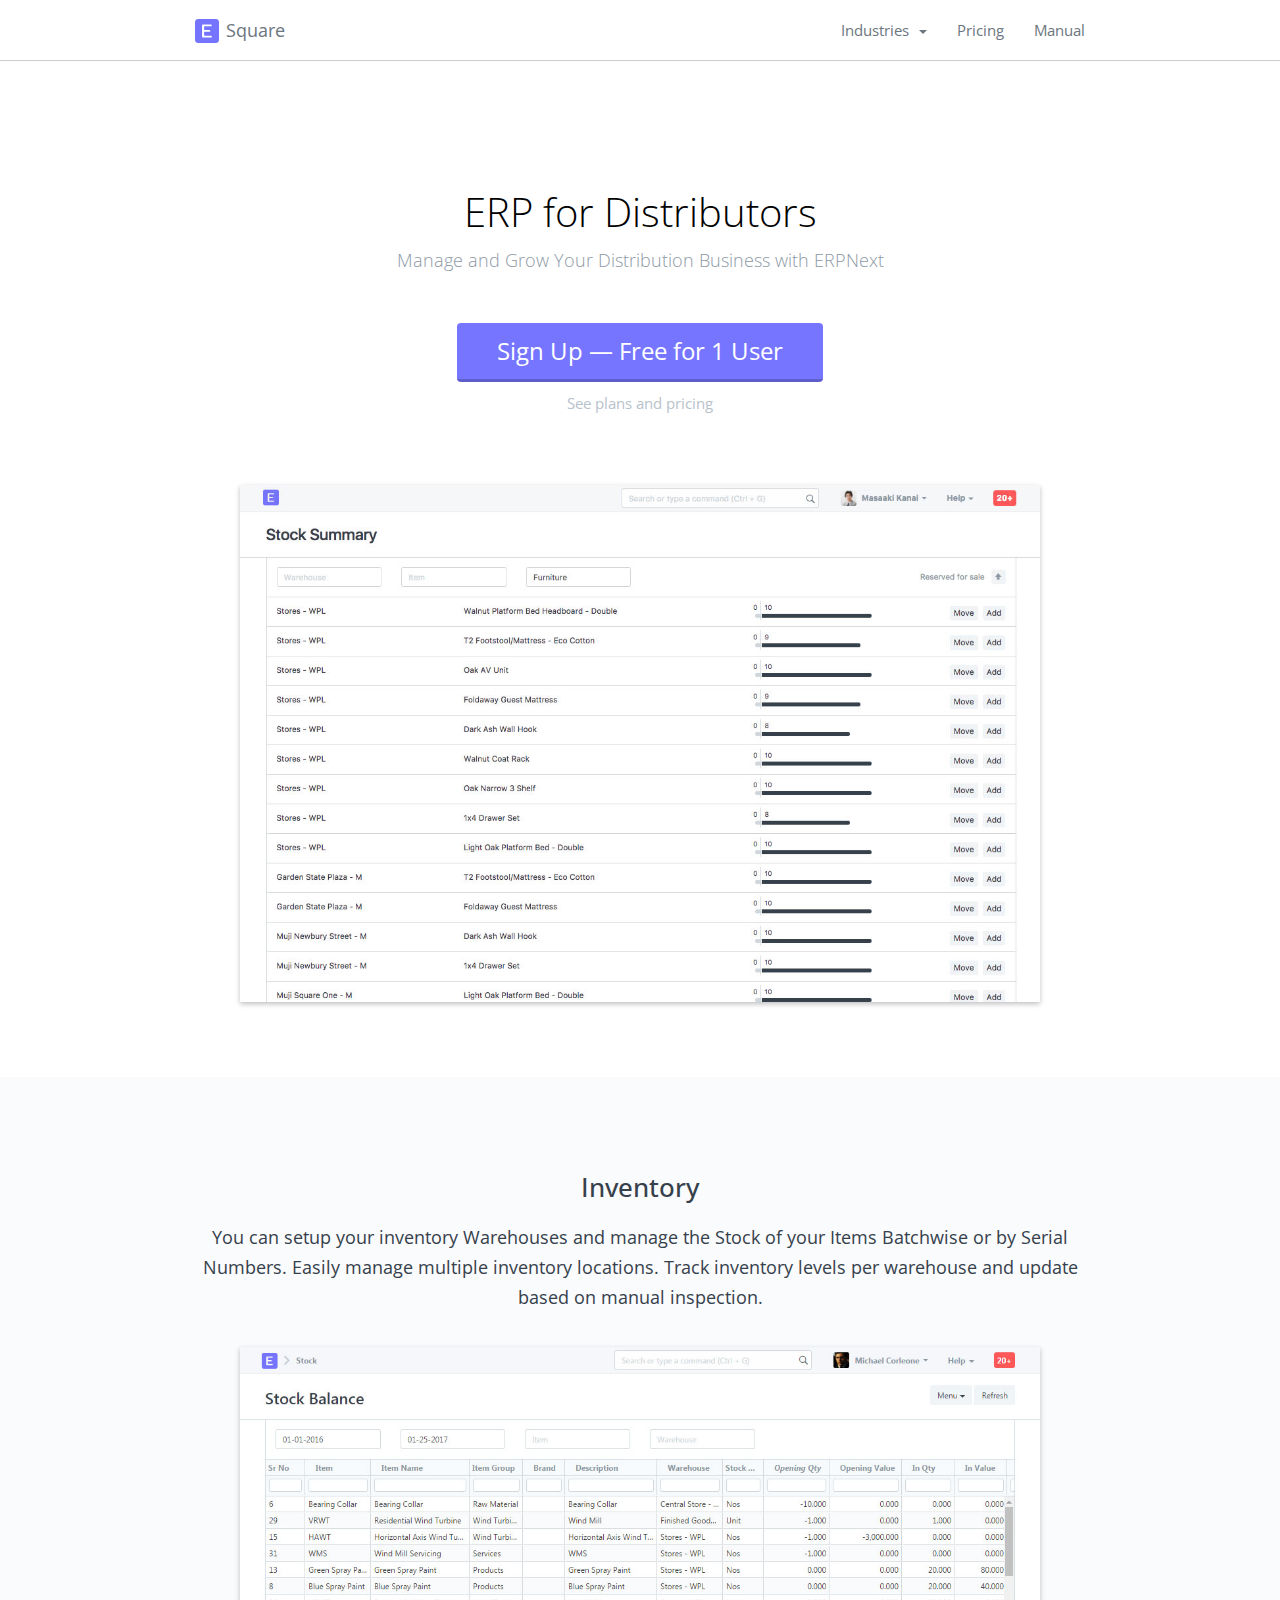
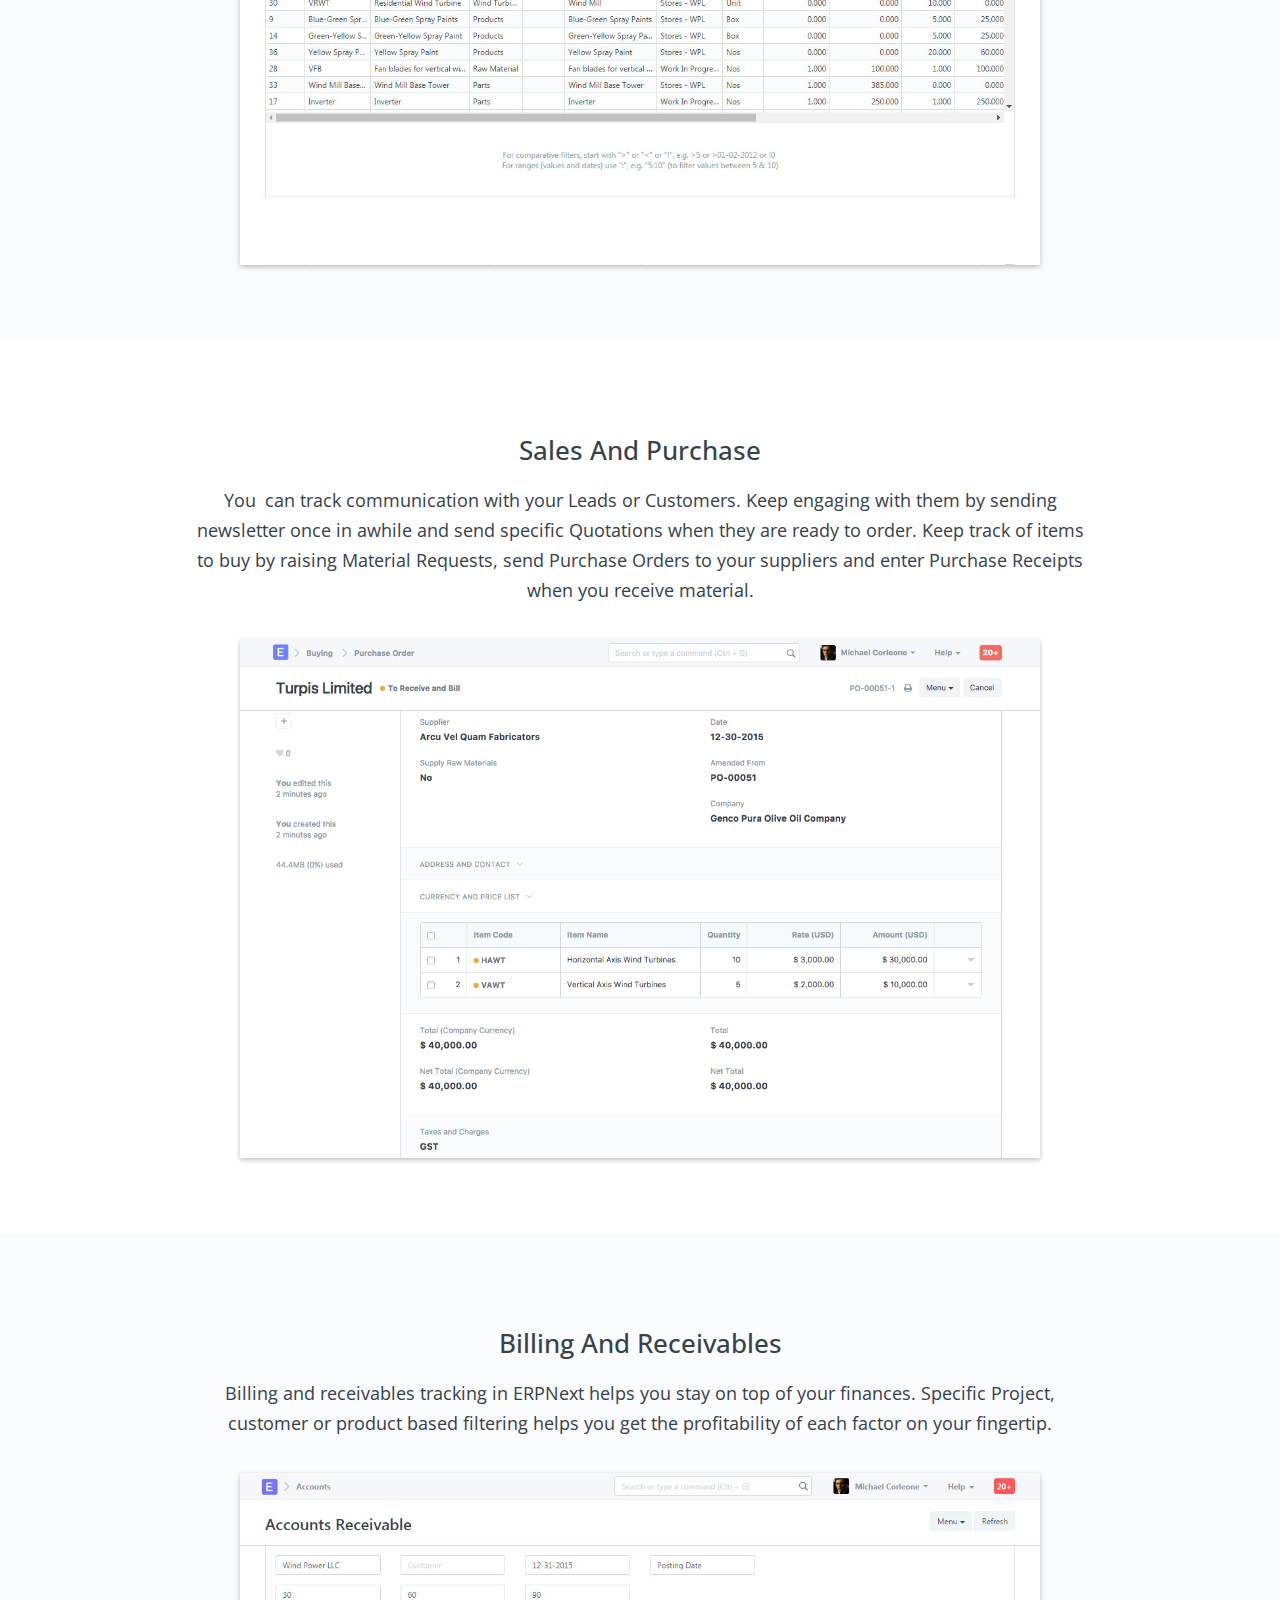
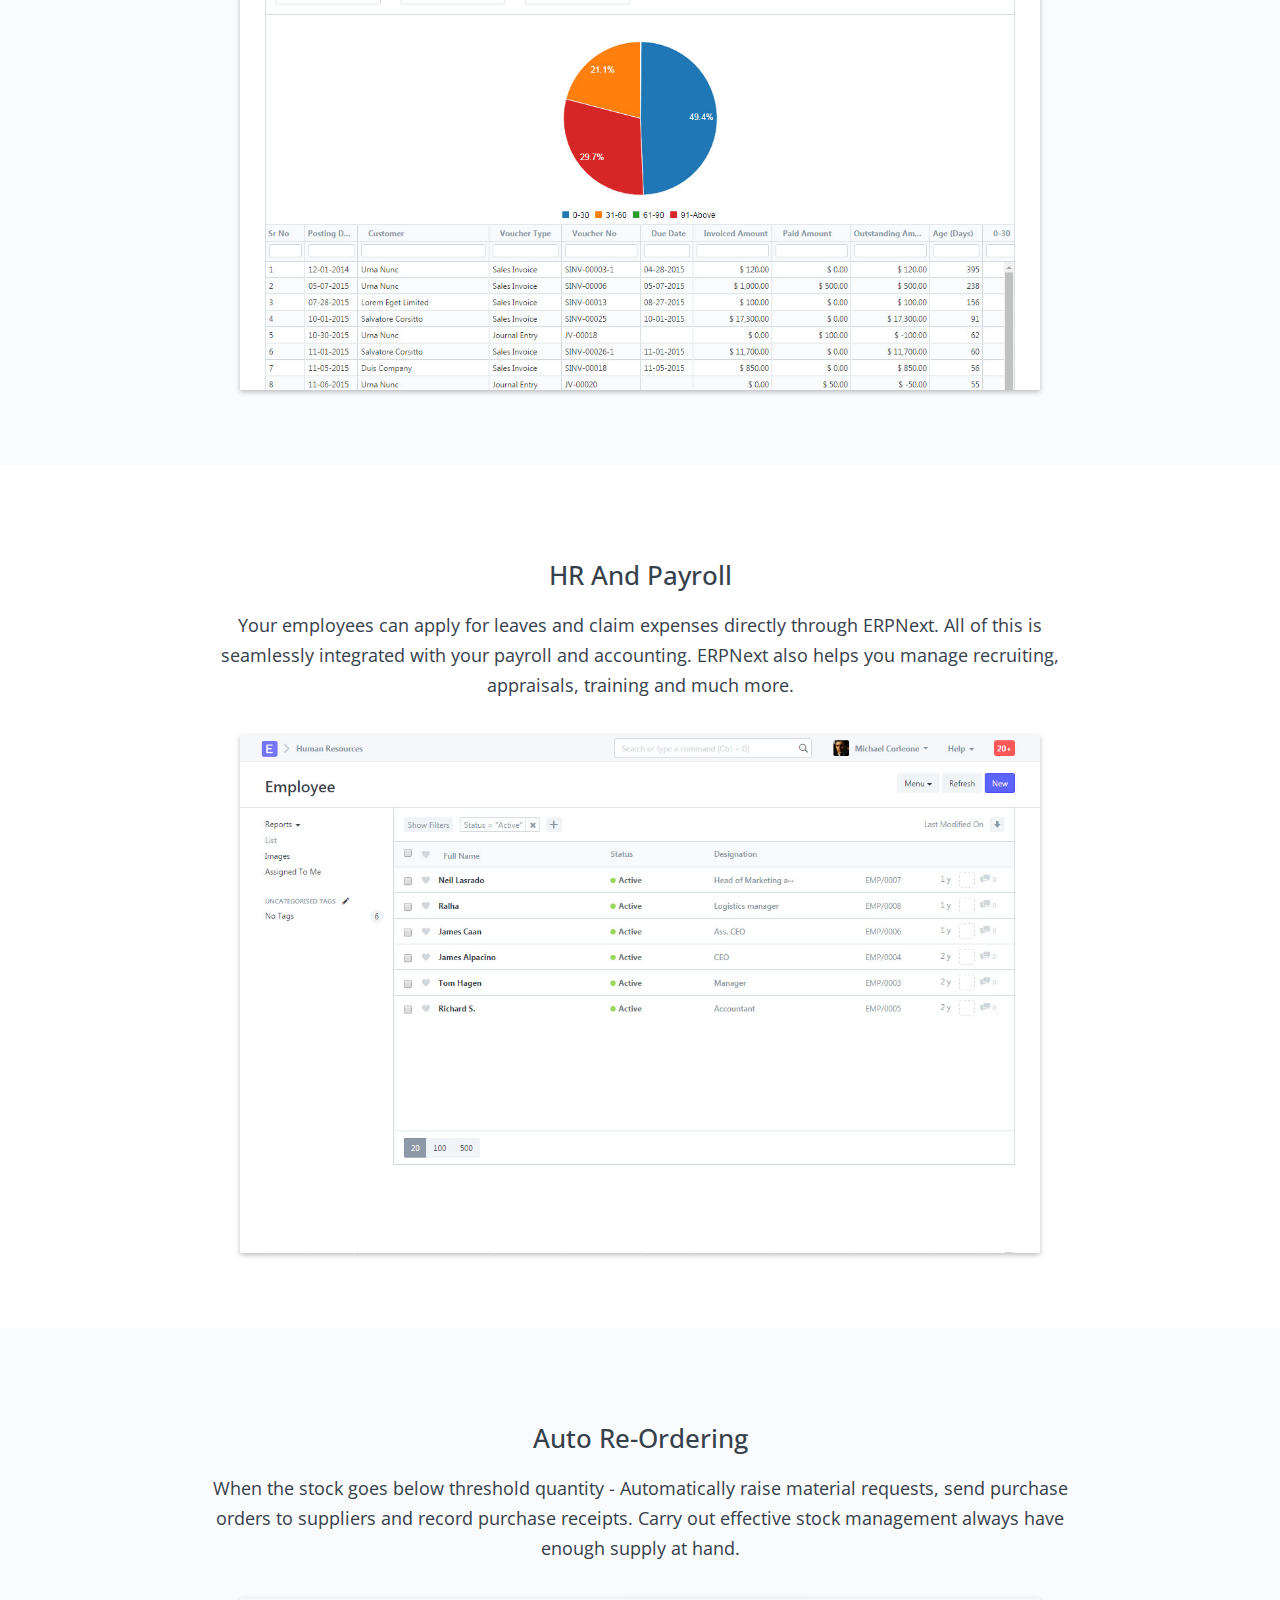
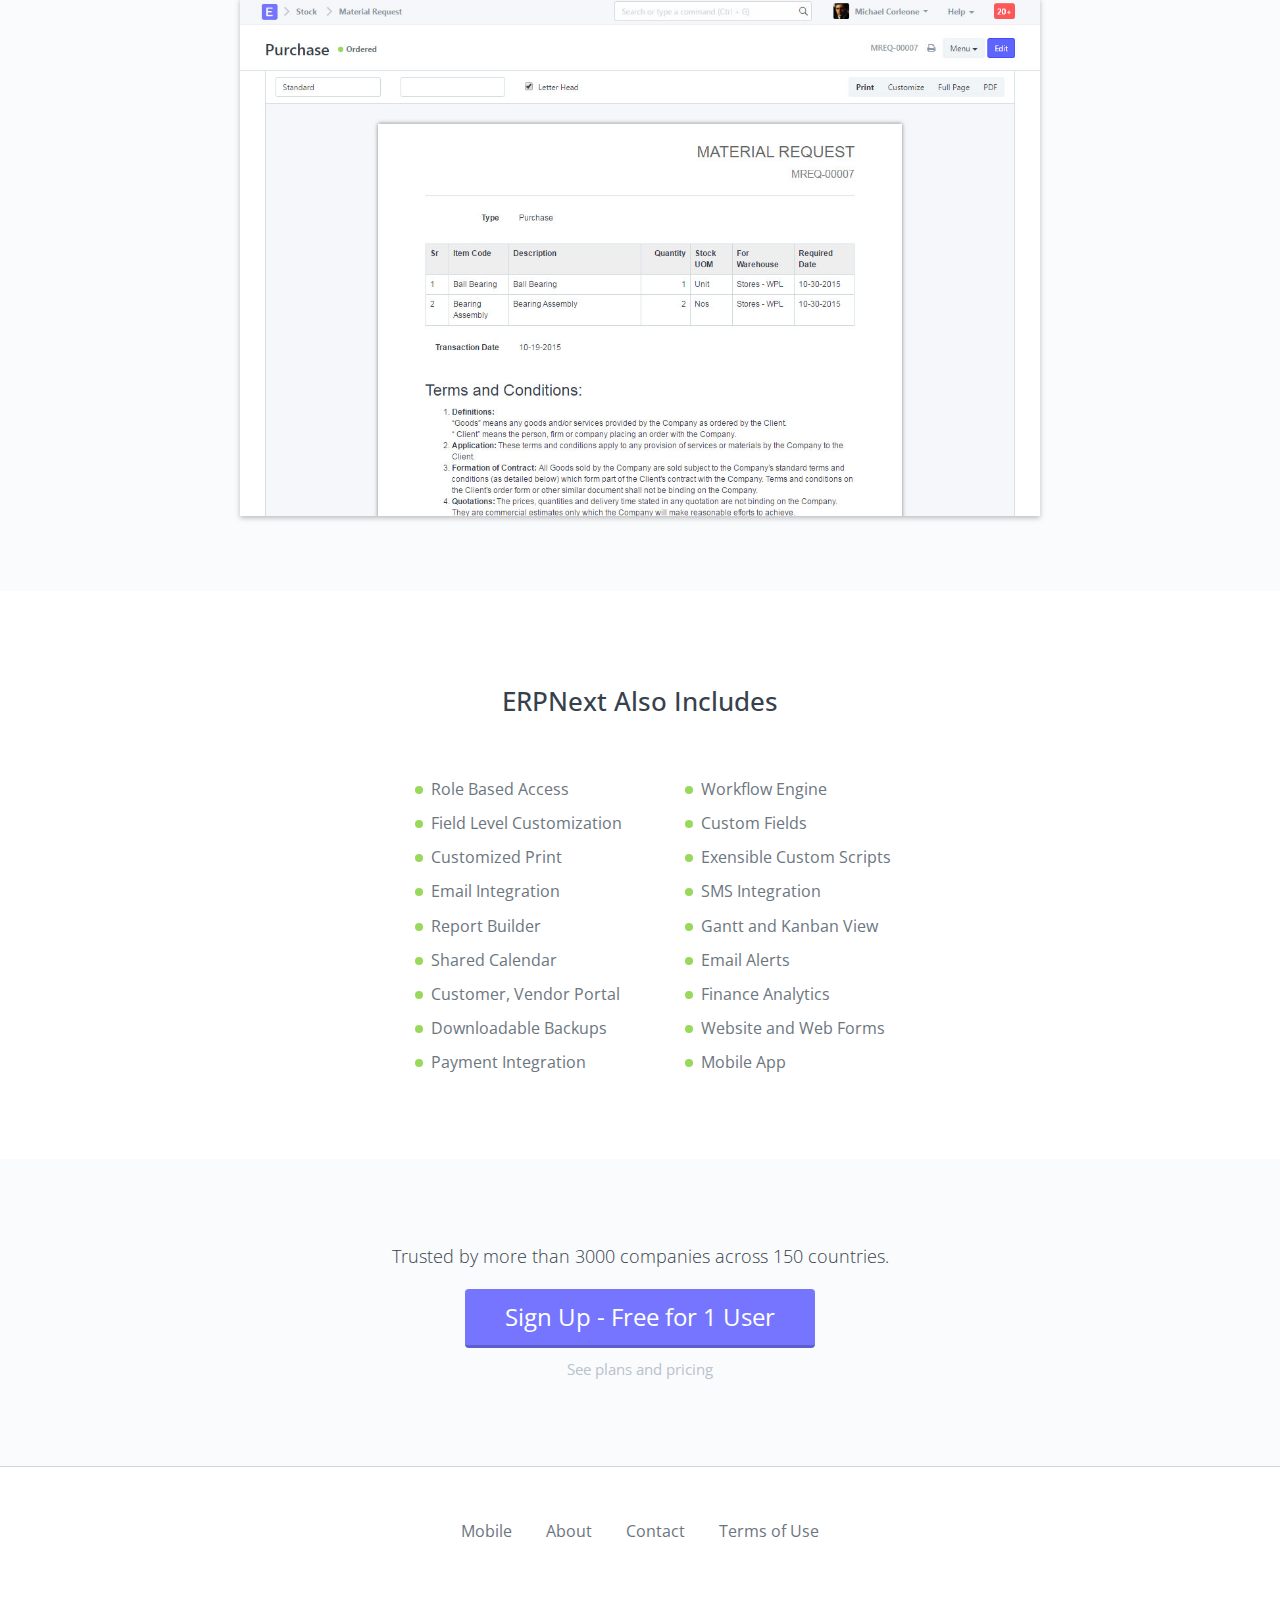
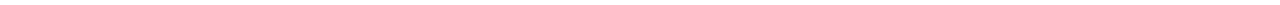
==== distribution.html @ e8b67995 "Initial commit" ====
<!DOCTYPE html>
<!-- saved from url=(0032)https://erpnext.com/distribution -->
<html lang="en"><head><meta http-equiv="Content-Type" content="text/html; charset=UTF-8">
	
	<meta name="viewport" content="width=device-width, initial-scale=1.0">
	<title>ERP for Distribution Business</title>
	<meta name="generator" content="frappe">

    
    <link rel="icon" href="https://erpnext.com/assets/frappe_theme/img/favicon.ico">
    <link rel="shortcut icon" href="https://erpnext.com/assets/frappe_theme/img/favicon.ico">


		
		<link type="text/css" rel="stylesheet" href="./qq/bootstrap.css">
		<link type="text/css" rel="stylesheet" href="./qq/frappe-web.css">
		<link type="text/css" rel="stylesheet" href="./qq/hljs.css">
	 <link href="./qq/frappe_theme.css" rel="stylesheet">
<script async="" src="./qq/analytics.js"></script><script>
		window.frappe = {};
		frappe.ready_events = [];
		frappe.ready = function(fn) {
			frappe.ready_events.push(fn);
		}
		window.dev_server = 0;
    </script>
</head>
<body data-path="distribution">
	<div class="main-section">
		<div>
			<header>
				<nav class="navbar navbar-default navbar-main" role="navigation">
	<div class="container">
		<div class="navbar-header">
			<a class="navbar-brand ellipsis" href="./index.html">
				<span>
					<img class="navbar-icon" src="./qq/erp-icon.svg">Square
				</span>
			</a>
			<a class="pull-right toggle-sidebar visible-xs">
				<i class="octicon octicon-three-bars"></i>
			</a>
		</div>
		<div class="hidden-xs">
			
			

<ul class="nav navbar-nav navbar-left">
</ul>
<ul class="nav navbar-nav navbar-right"><li data-label="Industries" class="dropdown dropdown-submenu">
	<a class="dropdown-toggle" onclick="return false;" data-toggle="dropdown" aria-expanded="false">
	Industries<span class="caret"></span>
	</a>
		<ul class="dropdown-menu" role="menu"><li data-label="Services">
				<a href="./services.html">Services</a>
			</li><li data-label="Manufacturing">
				<a href="./manufacturing.html">Manufacturing</a>
			</li><li data-label="Retail">
				<a href="./retail.html">Retail</a>
			</li><li data-label="Distribution">
				<a href="./distribution.html" class="active">Distribution</a>
			</li><li data-label="Schools">
				<a href="./schools.html">Schools</a>
			</li></ul></li><li data-label="Pricing">
	<a href="./pricing.html">
	Pricing</a></li><li data-label="Manual">
	<a href="./manual/index.html" target="_blank">
	Manual</a></li>
	<!-- post login tools -->

<li class="dropdown logged-in hide" id="website-post-login" data-label="website-post-login" style="display: none">
	<a href="https://erpnext.com/distribution#" class="dropdown-toggle" data-toggle="dropdown">
		<span class="user-image-wrapper"></span>
		<span class="full-name"></span>
		<b class="caret"></b>
	</a>
    <ul class="dropdown-menu" role="menu"><li data-label="My Account"><a href="https://erpnext.com/me" rel="nofollow">
					My Account
				</a></li><li data-label="Logout"><a href="https://erpnext.com/?cmd=web_logout" rel="nofollow">
					Logout
				</a></li></ul>
</li>


</ul>
			
		</div>
	</div>
</nav></header>

            <div class="hero-and-content">
                <div data-html-block="hero"></div>
                <div class="container">
                

	
<div class="container-fluid section-block">
	<div class="container">
		<div class="row">
			<div class="col-md-12 text-center">
				<h1 class="main-heading">
					ERP for Distributors</h1>
				<p class="lead text-muted">
					Manage and Grow Your Distribution Business with ERPNext</p>
				<p class="mar-t-50 mar-b-0">
					<a class="x-large blue-btn button later" href="./signup.html">
						Sign Up — Free for 1 User</a>
				</p>
				<p class="mar-b-50">
					<a href="./pricing.html" class="cl-light-gray">See plans and pricing</a>
				</p>
				<div class="mar-t-70">
					<div>
						<img class="img-responsive screenshot feature-image" src="./qq/hero.jpg">
					</div>
				</div>
			</div>
		</div>
	</div>
</div>


	
	<div class="container-fluid bg-white section-block feature-section">
		<div class="container">
			<div class="row">
				<div class="col-sm-12 text-center">
					<h2 class="h2 text-capitalize">Inventory</h2>
					<p class="p">You can setup your inventory Warehouses and manage the Stock of your Items Batchwise or by Serial Numbers. Easily manage multiple inventory locations. Track inventory levels per warehouse and update based on manual inspection.</p>
				</div>
				<div class="col-sm-12 text-center mar-t-40">
					<img src="./qq/distrubution_1_inventory.jpg" class="screenshot img-responsive" alt="erpnext screen">
				</div>
			</div>
		</div>
	</div>


	
	<div class="container-fluid bg-white section-block feature-section">
		<div class="container">
			<div class="row">
				<div class="col-sm-12 text-center">
					<h2 class="h2 text-capitalize">Sales and Purchase</h2>
					<p class="p">You can track communication with your Leads or Customers. Keep engaging with them by sending newsletter once in awhile and send specific Quotations when they are ready to order. Keep track of items to buy by raising Material Requests, send Purchase Orders to your suppliers and enter Purchase Receipts when you receive material.</p>
				</div>
				<div class="col-sm-12 text-center mar-t-40">
					<img src="./qq/purchase-order.png" class="screenshot img-responsive" alt="erpnext screen">
				</div>
			</div>
		</div>
	</div>


	
	<div class="container-fluid bg-white section-block feature-section">
		<div class="container">
			<div class="row">
				<div class="col-sm-12 text-center">
					<h2 class="h2 text-capitalize">Billing and Receivables</h2>
					<p class="p">Billing and receivables tracking in ERPNext helps you stay on top of your finances. Specific Project, customer or product based filtering helps you get the profitability of each factor on your fingertip.</p>
				</div>
				<div class="col-sm-12 text-center mar-t-40">
					<img src="./qq/distrubution_3_billing.jpg" class="screenshot img-responsive" alt="erpnext screen">
				</div>
			</div>
		</div>
	</div>


	
	<div class="container-fluid bg-white section-block feature-section">
		<div class="container">
			<div class="row">
				<div class="col-sm-12 text-center">
					<h2 class="h2 text-capitalize">HR and Payroll</h2>
					<p class="p">Your employees can apply for leaves and claim expenses directly through ERPNext. All of this is seamlessly integrated with your payroll and accounting. ERPNext also helps you manage recruiting, appraisals, training and much more.</p>
				</div>
				<div class="col-sm-12 text-center mar-t-40">
					<img src="./qq/distrubution_4_hr.jpg" class="screenshot img-responsive" alt="erpnext screen">
				</div>
			</div>
		</div>
	</div>


	
	<div class="container-fluid bg-white section-block feature-section">
		<div class="container">
			<div class="row">
				<div class="col-sm-12 text-center">
					<h2 class="h2 text-capitalize">Auto Re-ordering</h2>
					<p class="p">When the stock goes below threshold quantity - Automatically raise material requests, send purchase orders to suppliers and record purchase receipts. Carry out effective stock management always have enough supply at hand.</p>
				</div>
				<div class="col-sm-12 text-center mar-t-40">
					<img src="./qq/distrubution_5_autoreorder.jpg" class="screenshot img-responsive" alt="erpnext screen">
				</div>
			</div>
		</div>
	</div>


	
	


	<div class="container-fluid section-block feature-section">
	<div class="container">
		<h2 class="text-center h2">ERPNext Also Includes</h2>
		<div class="row standard-features">
			<div class="col-sm-6">
				<p><span class="indicator green">Role Based Access</span></p>
				<p><span class="indicator green">Field Level Customization</span></p>
				<p><span class="indicator green">Customized Print</span></p>
				<p><span class="indicator green">Email Integration</span></p>
				<p><span class="indicator green">Report Builder</span></p>
				<p><span class="indicator green">Shared Calendar</span></p>
				<p><span class="indicator green">Customer, Vendor Portal</span></p>
				<p><span class="indicator green">Downloadable Backups</span></p>
				<p><span class="indicator green">Payment Integration</span></p>
			</div>
			<div class="col-sm-6">
				<p><span class="indicator green">Workflow Engine</span></p>
				<p><span class="indicator green">Custom Fields</span></p>
				<p><span class="indicator green">Exensible Custom Scripts</span></p>
				<p><span class="indicator green">SMS Integration</span></p>
				<p><span class="indicator green">Gantt and Kanban View</span></p>
				<p><span class="indicator green">Email Alerts</span></p>
				<p><span class="indicator green">Finance Analytics</span></p>
				<p><span class="indicator green">Website and Web Forms</span></p>
				<p><span class="indicator green">Mobile App</span></p>
			</div>
		</div>
	</div>
</div>

<div class="container-fluid section-block feature-section">
	<div class="container text-center">
		<p class="lead">Trusted by more than 3000 companies across 150 countries.
			<br>
		</p>
		<p>
			<a class="x-large blue-btn button later" href="./signup.html">
				Sign Up - Free for 1 User</a>
		</p>
		<p>
			<a href="./pricing.html" class="cl-light-gray">See plans and pricing</a>
		</p>
	</div>
</div>

<style>
.hero-and-content > .container {
	width: 100% !important;
	max-width: 100%;
	margin: 0px;
	padding: 0px;
}
</style>


                </div>
            </div></div>
		<div>
    <footer>
        <div class="container">
            <ul class="list-unstyled footer-list">
                
                 <li>
                    <a href="./mobile.html">Mobile</a>
                </li>
                <li>
                    <a href="./about.html">About</a>
                </li>
                <li>
                    <a href="./about.html#contact">Contact</a>
                </li>
                <li>
                    <a href="./terms.html">Terms of Use</a>
                </li>
            </ul>

            
        </div>

		<div class="row" style="padding-bottom: 50px;">
			
		</div>
	</footer>
    <!--Javascript-->
    <script src="./qq/main.js"></script>
</div>
	</div>
	
	<!-- js should be loaded in body! -->
	<script type="text/javascript" src="./qq/jquery.min.js"></script>
	<script type="text/javascript" src="./qq/frappe-web.min.js"></script>
	
	<script type="text/javascript" src="./qq/website_script.js"></script>
	<script type="text/javascript" src="./qq/highlight.pack.js"></script>
	<script type="text/javascript" src="./qq/payment.js"></script>

	<script>frappe.csrf_token = "None";</script>
</body></html>
---- qq/frappe-web.css ----
/*
 *	/home/frappe/benches/bench-2016-07-23/apps/frappe/frappe/public/css/font-awesome.css
 */
/*!
 *  Font Awesome 4.7.0 by @davegandy - http://fontawesome.io - @fontawesome
 *  License - http://fontawesome.io/license (Font: SIL OFL 1.1, CSS: MIT License)
 */
/* FONT PATH
 * -------------------------- */
@font-face {
  font-family: 'FontAwesome';
  src: url('/assets/frappe/css/fonts/fontawesome/fontawesome-webfont.eot?v=4.7.0');
  src: url('/assets/frappe/css/fonts/fontawesome/fontawesome-webfont.eot?#iefix&v=4.7.0') format('embedded-opentype'), url('/assets/frappe/css/fonts/fontawesome/fontawesome-webfont.woff2?v=4.7.0') format('woff2'), url('/assets/frappe/css/fonts/fontawesome/fontawesome-webfont.woff?v=4.7.0') format('woff'), url('/assets/frappe/css/fonts/fontawesome/fontawesome-webfont.ttf?v=4.7.0') format('truetype'), url('/assets/frappe/css/fonts/fontawesome/fontawesome-webfont.svg?v=4.7.0#fontawesomeregular') format('svg');
  font-weight: normal;
  font-style: normal;
}
.fa {
  display: inline-block;
  font: normal normal normal 14px/1 FontAwesome;
  font-size: inherit;
  text-rendering: auto;
  -webkit-font-smoothing: antialiased;
  -moz-osx-font-smoothing: grayscale;
}
/* makes the font 33% larger relative to the icon container */
.fa-lg {
  font-size: 1.33333333em;
  line-height: 0.75em;
  vertical-align: -15%;
}
.fa-2x {
  font-size: 2em;
}
.fa-3x {
  font-size: 3em;
}
.fa-4x {
  font-size: 4em;
}
.fa-5x {
  font-size: 5em;
}
.fa-fw {
  width: 1.28571429em;
  text-align: center;
}
.fa-ul {
  padding-left: 0;
  margin-left: 2.14285714em;
  list-style-type: none;
}
.fa-ul > li {
  position: relative;
}
.fa-li {
  position: absolute;
  left: -2.14285714em;
  width: 2.14285714em;
  top: 0.14285714em;
  text-align: center;
}
.fa-li.fa-lg {
  left: -1.85714286em;
}
.fa-border {
  padding: .2em .25em .15em;
  border: solid 0.08em #eeeeee;
  border-radius: .1em;
}
.fa-pull-left {
  float: left;
}
.fa-pull-right {
  float: right;
}
.fa.fa-pull-left {
  margin-right: .3em;
}
.fa.fa-pull-right {
  margin-left: .3em;
}
/* Deprecated as of 4.4.0 */
.pull-right {
  float: right;
}
.pull-left {
  float: left;
}
.fa.pull-left {
  margin-right: .3em;
}
.fa.pull-right {
  margin-left: .3em;
}
.fa-spin {
  -webkit-animation: fa-spin 2s infinite linear;
  animation: fa-spin 2s infinite linear;
}
.fa-pulse {
  -webkit-animation: fa-spin 1s infinite steps(8);
  animation: fa-spin 1s infinite steps(8);
}
@-webkit-keyframes fa-spin {
  0% {
    -webkit-transform: rotate(0deg);
    transform: rotate(0deg);
  }
  100% {
    -webkit-transform: rotate(359deg);
    transform: rotate(359deg);
  }
}
@keyframes fa-spin {
  0% {
    -webkit-transform: rotate(0deg);
    transform: rotate(0deg);
  }
  100% {
    -webkit-transform: rotate(359deg);
    transform: rotate(359deg);
  }
}
.fa-rotate-90 {
  -ms-filter: "progid:DXImageTransform.Microsoft.BasicImage(rotation=1)";
  -webkit-transform: rotate(90deg);
  -ms-transform: rotate(90deg);
  transform: rotate(90deg);
}
.fa-rotate-180 {
  -ms-filter: "progid:DXImageTransform.Microsoft.BasicImage(rotation=2)";
  -webkit-transform: rotate(180deg);
  -ms-transform: rotate(180deg);
  transform: rotate(180deg);
}
.fa-rotate-270 {
  -ms-filter: "progid:DXImageTransform.Microsoft.BasicImage(rotation=3)";
  -webkit-transform: rotate(270deg);
  -ms-transform: rotate(270deg);
  transform: rotate(270deg);
}
.fa-flip-horizontal {
  -ms-filter: "progid:DXImageTransform.Microsoft.BasicImage(rotation=0, mirror=1)";
  -webkit-transform: scale(-1, 1);
  -ms-transform: scale(-1, 1);
  transform: scale(-1, 1);
}
.fa-flip-vertical {
  -ms-filter: "progid:DXImageTransform.Microsoft.BasicImage(rotation=2, mirror=1)";
  -webkit-transform: scale(1, -1);
  -ms-transform: scale(1, -1);
  transform: scale(1, -1);
}
:root .fa-rotate-90,
:root .fa-rotate-180,
:root .fa-rotate-270,
:root .fa-flip-horizontal,
:root .fa-flip-vertical {
  filter: none;
}
.fa-stack {
  position: relative;
  display: inline-block;
  width: 2em;
  height: 2em;
  line-height: 2em;
  vertical-align: middle;
}
.fa-stack-1x,
.fa-stack-2x {
  position: absolute;
  left: 0;
  width: 100%;
  text-align: center;
}
.fa-stack-1x {
  line-height: inherit;
}
.fa-stack-2x {
  font-size: 2em;
}
.fa-inverse {
  color: #ffffff;
}
/* Font Awesome uses the Unicode Private Use Area (PUA) to ensure screen
   readers do not read off random characters that represent icons */
.fa-glass:before {
  content: "\f000";
}
.fa-music:before {
  content: "\f001";
}
.fa-search:before {
  content: "\f002";
}
.fa-envelope-o:before {
  content: "\f003";
}
.fa-heart:before {
  content: "\f004";
}
.fa-star:before {
  content: "\f005";
}
.fa-star-o:before {
  content: "\f006";
}
.fa-user:before {
  content: "\f007";
}
.fa-film:before {
  content: "\f008";
}
.fa-th-large:before {
  content: "\f009";
}
.fa-th:before {
  content: "\f00a";
}
.fa-th-list:before {
  content: "\f00b";
}
.fa-check:before {
  content: "\f00c";
}
.fa-remove:before,
.fa-close:before,
.fa-times:before {
  content: "\f00d";
}
.fa-search-plus:before {
  content: "\f00e";
}
.fa-search-minus:before {
  content: "\f010";
}
.fa-power-off:before {
  content: "\f011";
}
.fa-signal:before {
  content: "\f012";
}
.fa-gear:before,
.fa-cog:before {
  content: "\f013";
}
.fa-trash-o:before {
  content: "\f014";
}
.fa-home:before {
  content: "\f015";
}
.fa-file-o:before {
  content: "\f016";
}
.fa-clock-o:before {
  content: "\f017";
}
.fa-road:before {
  content: "\f018";
}
.fa-download:before {
  content: "\f019";
}
.fa-arrow-circle-o-down:before {
  content: "\f01a";
}
.fa-arrow-circle-o-up:before {
  content: "\f01b";
}
.fa-inbox:before {
  content: "\f01c";
}
.fa-play-circle-o:before {
  content: "\f01d";
}
.fa-rotate-right:before,
.fa-repeat:before {
  content: "\f01e";
}
.fa-refresh:before {
  content: "\f021";
}
.fa-list-alt:before {
  content: "\f022";
}
.fa-lock:before {
  content: "\f023";
}
.fa-flag:before {
  content: "\f024";
}
.fa-headphones:before {
  content: "\f025";
}
.fa-volume-off:before {
  content: "\f026";
}
.fa-volume-down:before {
  content: "\f027";
}
.fa-volume-up:before {
  content: "\f028";
}
.fa-qrcode:before {
  content: "\f029";
}
.fa-barcode:before {
  content: "\f02a";
}
.fa-tag:before {
  content: "\f02b";
}
.fa-tags:before {
  content: "\f02c";
}
.fa-book:before {
  content: "\f02d";
}
.fa-bookmark:before {
  content: "\f02e";
}
.fa-print:before {
  content: "\f02f";
}
.fa-camera:before {
  content: "\f030";
}
.fa-font:before {
  content: "\f031";
}
.fa-bold:before {
  content: "\f032";
}
.fa-italic:before {
  content: "\f033";
}
.fa-text-height:before {
  content: "\f034";
}
.fa-text-width:before {
  content: "\f035";
}
.fa-align-left:before {
  content: "\f036";
}
.fa-align-center:before {
  content: "\f037";
}
.fa-align-right:before {
  content: "\f038";
}
.fa-align-justify:before {
  content: "\f039";
}
.fa-list:before {
  content: "\f03a";
}
.fa-dedent:before,
.fa-outdent:before {
  content: "\f03b";
}
.fa-indent:before {
  content: "\f03c";
}
.fa-video-camera:before {
  content: "\f03d";
}
.fa-photo:before,
.fa-image:before,
.fa-picture-o:before {
  content: "\f03e";
}
.fa-pencil:before {
  content: "\f040";
}
.fa-map-marker:before {
  content: "\f041";
}
.fa-adjust:before {
  content: "\f042";
}
.fa-tint:before {
  content: "\f043";
}
.fa-edit:before,
.fa-pencil-square-o:before {
  content: "\f044";
}
.fa-share-square-o:before {
  content: "\f045";
}
.fa-check-square-o:before {
  content: "\f046";
}
.fa-arrows:before {
  content: "\f047";
}
.fa-step-backward:before {
  content: "\f048";
}
.fa-fast-backward:before {
  content: "\f049";
}
.fa-backward:before {
  content: "\f04a";
}
.fa-play:before {
  content: "\f04b";
}
.fa-pause:before {
  content: "\f04c";
}
.fa-stop:before {
  content: "\f04d";
}
.fa-forward:before {
  content: "\f04e";
}
.fa-fast-forward:before {
  content: "\f050";
}
.fa-step-forward:before {
  content: "\f051";
}
.fa-eject:before {
  content: "\f052";
}
.fa-chevron-left:before {
  content: "\f053";
}
.fa-chevron-right:before {
  content: "\f054";
}
.fa-plus-circle:before {
  content: "\f055";
}
.fa-minus-circle:before {
  content: "\f056";
}
.fa-times-circle:before {
  content: "\f057";
}
.fa-check-circle:before {
  content: "\f058";
}
.fa-question-circle:before {
  content: "\f059";
}
.fa-info-circle:before {
  content: "\f05a";
}
.fa-crosshairs:before {
  content: "\f05b";
}
.fa-times-circle-o:before {
  content: "\f05c";
}
.fa-check-circle-o:before {
  content: "\f05d";
}
.fa-ban:before {
  content: "\f05e";
}
.fa-arrow-left:before {
  content: "\f060";
}
.fa-arrow-right:before {
  content: "\f061";
}
.fa-arrow-up:before {
  content: "\f062";
}
.fa-arrow-down:before {
  content: "\f063";
}
.fa-mail-forward:before,
.fa-share:before {
  content: "\f064";
}
.fa-expand:before {
  content: "\f065";
}
.fa-compress:before {
  content: "\f066";
}
.fa-plus:before {
  content: "\f067";
}
.fa-minus:before {
  content: "\f068";
}
.fa-asterisk:before {
  content: "\f069";
}
.fa-exclamation-circle:before {
  content: "\f06a";
}
.fa-gift:before {
  content: "\f06b";
}
.fa-leaf:before {
  content: "\f06c";
}
.fa-fire:before {
  content: "\f06d";
}
.fa-eye:before {
  content: "\f06e";
}
.fa-eye-slash:before {
  content: "\f070";
}
.fa-warning:before,
.fa-exclamation-triangle:before {
  content: "\f071";
}
.fa-plane:before {
  content: "\f072";
}
.fa-calendar:before {
  content: "\f073";
}
.fa-random:before {
  content: "\f074";
}
.fa-comment:before {
  content: "\f075";
}
.fa-magnet:before {
  content: "\f076";
}
.fa-chevron-up:before {
  content: "\f077";
}
.fa-chevron-down:before {
  content: "\f078";
}
.fa-retweet:before {
  content: "\f079";
}
.fa-shopping-cart:before {
  content: "\f07a";
}
.fa-folder:before {
  content: "\f07b";
}
.fa-folder-open:before {
  content: "\f07c";
}
.fa-arrows-v:before {
  content: "\f07d";
}
.fa-arrows-h:before {
  content: "\f07e";
}
.fa-bar-chart-o:before,
.fa-bar-chart:before {
  content: "\f080";
}
.fa-twitter-square:before {
  content: "\f081";
}
.fa-facebook-square:before {
  content: "\f082";
}
.fa-camera-retro:before {
  content: "\f083";
}
.fa-key:before {
  content: "\f084";
}
.fa-gears:before,
.fa-cogs:before {
  content: "\f085";
}
.fa-comments:before {
  content: "\f086";
}
.fa-thumbs-o-up:before {
  content: "\f087";
}
.fa-thumbs-o-down:before {
  content: "\f088";
}
.fa-star-half:before {
  content: "\f089";
}
.fa-heart-o:before {
  content: "\f08a";
}
.fa-sign-out:before {
  content: "\f08b";
}
.fa-linkedin-square:before {
  content: "\f08c";
}
.fa-thumb-tack:before {
  content: "\f08d";
}
.fa-external-link:before {
  content: "\f08e";
}
.fa-sign-in:before {
  content: "\f090";
}
.fa-trophy:before {
  content: "\f091";
}
.fa-github-square:before {
  content: "\f092";
}
.fa-upload:before {
  content: "\f093";
}
.fa-lemon-o:before {
  content: "\f094";
}
.fa-phone:before {
  content: "\f095";
}
.fa-square-o:before {
  content: "\f096";
}
.fa-bookmark-o:before {
  content: "\f097";
}
.fa-phone-square:before {
  content: "\f098";
}
.fa-twitter:before {
  content: "\f099";
}
.fa-facebook-f:before,
.fa-facebook:before {
  content: "\f09a";
}
.fa-github:before {
  content: "\f09b";
}
.fa-unlock:before {
  content: "\f09c";
}
.fa-credit-card:before {
  content: "\f09d";
}
.fa-feed:before,
.fa-rss:before {
  content: "\f09e";
}
.fa-hdd-o:before {
  content: "\f0a0";
}
.fa-bullhorn:before {
  content: "\f0a1";
}
.fa-bell:before {
  content: "\f0f3";
}
.fa-certificate:before {
  content: "\f0a3";
}
.fa-hand-o-right:before {
  content: "\f0a4";
}
.fa-hand-o-left:before {
  content: "\f0a5";
}
.fa-hand-o-up:before {
  content: "\f0a6";
}
.fa-hand-o-down:before {
  content: "\f0a7";
}
.fa-arrow-circle-left:before {
  content: "\f0a8";
}
.fa-arrow-circle-right:before {
  content: "\f0a9";
}
.fa-arrow-circle-up:before {
  content: "\f0aa";
}
.fa-arrow-circle-down:before {
  content: "\f0ab";
}
.fa-globe:before {
  content: "\f0ac";
}
.fa-wrench:before {
  content: "\f0ad";
}
.fa-tasks:before {
  content: "\f0ae";
}
.fa-filter:before {
  content: "\f0b0";
}
.fa-briefcase:before {
  content: "\f0b1";
}
.fa-arrows-alt:before {
  content: "\f0b2";
}
.fa-group:before,
.fa-users:before {
  content: "\f0c0";
}
.fa-chain:before,
.fa-link:before {
  content: "\f0c1";
}
.fa-cloud:before {
  content: "\f0c2";
}
.fa-flask:before {
  content: "\f0c3";
}
.fa-cut:before,
.fa-scissors:before {
  content: "\f0c4";
}
.fa-copy:before,
.fa-files-o:before {
  content: "\f0c5";
}
.fa-paperclip:before {
  content: "\f0c6";
}
.fa-save:before,
.fa-floppy-o:before {
  content: "\f0c7";
}
.fa-square:before {
  content: "\f0c8";
}
.fa-navicon:before,
.fa-reorder:before,
.fa-bars:before {
  content: "\f0c9";
}
.fa-list-ul:before {
  content: "\f0ca";
}
.fa-list-ol:before {
  content: "\f0cb";
}
.fa-strikethrough:before {
  content: "\f0cc";
}
.fa-underline:before {
  content: "\f0cd";
}
.fa-table:before {
  content: "\f0ce";
}
.fa-magic:before {
  content: "\f0d0";
}
.fa-truck:before {
  content: "\f0d1";
}
.fa-pinterest:before {
  content: "\f0d2";
}
.fa-pinterest-square:before {
  content: "\f0d3";
}
.fa-google-plus-square:before {
  content: "\f0d4";
}
.fa-google-plus:before {
  content: "\f0d5";
}
.fa-money:before {
  content: "\f0d6";
}
.fa-caret-down:before {
  content: "\f0d7";
}
.fa-caret-up:before {
  content: "\f0d8";
}
.fa-caret-left:before {
  content: "\f0d9";
}
.fa-caret-right:before {
  content: "\f0da";
}
.fa-columns:before {
  content: "\f0db";
}
.fa-unsorted:before,
.fa-sort:before {
  content: "\f0dc";
}
.fa-sort-down:before,
.fa-sort-desc:before {
  content: "\f0dd";
}
.fa-sort-up:before,
.fa-sort-asc:before {
  content: "\f0de";
}
.fa-envelope:before {
  content: "\f0e0";
}
.fa-linkedin:before {
  content: "\f0e1";
}
.fa-rotate-left:before,
.fa-undo:before {
  content: "\f0e2";
}
.fa-legal:before,
.fa-gavel:before {
  content: "\f0e3";
}
.fa-dashboard:before,
.fa-tachometer:before {
  content: "\f0e4";
}
.fa-comment-o:before {
  content: "\f0e5";
}
.fa-comments-o:before {
  content: "\f0e6";
}
.fa-flash:before,
.fa-bolt:before {
  content: "\f0e7";
}
.fa-sitemap:before {
  content: "\f0e8";
}
.fa-umbrella:before {
  content: "\f0e9";
}
.fa-paste:before,
.fa-clipboard:before {
  content: "\f0ea";
}
.fa-lightbulb-o:before {
  content: "\f0eb";
}
.fa-exchange:before {
  content: "\f0ec";
}
.fa-cloud-download:before {
  content: "\f0ed";
}
.fa-cloud-upload:before {
  content: "\f0ee";
}
.fa-user-md:before {
  content: "\f0f0";
}
.fa-stethoscope:before {
  content: "\f0f1";
}
.fa-suitcase:before {
  content: "\f0f2";
}
.fa-bell-o:before {
  content: "\f0a2";
}
.fa-coffee:before {
  content: "\f0f4";
}
.fa-cutlery:before {
  content: "\f0f5";
}
.fa-file-text-o:before {
  content: "\f0f6";
}
.fa-building-o:before {
  content: "\f0f7";
}
.fa-hospital-o:before {
  content: "\f0f8";
}
.fa-ambulance:before {
  content: "\f0f9";
}
.fa-medkit:before {
  content: "\f0fa";
}
.fa-fighter-jet:before {
  content: "\f0fb";
}
.fa-beer:before {
  content: "\f0fc";
}
.fa-h-square:before {
  content: "\f0fd";
}
.fa-plus-square:before {
  content: "\f0fe";
}
.fa-angle-double-left:before {
  content: "\f100";
}
.fa-angle-double-right:before {
  content: "\f101";
}
.fa-angle-double-up:before {
  content: "\f102";
}
.fa-angle-double-down:before {
  content: "\f103";
}
.fa-angle-left:before {
  content: "\f104";
}
.fa-angle-right:before {
  content: "\f105";
}
.fa-angle-up:before {
  content: "\f106";
}
.fa-angle-down:before {
  content: "\f107";
}
.fa-desktop:before {
  content: "\f108";
}
.fa-laptop:before {
  content: "\f109";
}
.fa-tablet:before {
  content: "\f10a";
}
.fa-mobile-phone:before,
.fa-mobile:before {
  content: "\f10b";
}
.fa-circle-o:before {
  content: "\f10c";
}
.fa-quote-left:before {
  content: "\f10d";
}
.fa-quote-right:before {
  content: "\f10e";
}
.fa-spinner:before {
  content: "\f110";
}
.fa-circle:before {
  content: "\f111";
}
.fa-mail-reply:before,
.fa-reply:before {
  content: "\f112";
}
.fa-github-alt:before {
  content: "\f113";
}
.fa-folder-o:before {
  content: "\f114";
}
.fa-folder-open-o:before {
  content: "\f115";
}
.fa-smile-o:before {
  content: "\f118";
}
.fa-frown-o:before {
  content: "\f119";
}
.fa-meh-o:before {
  content: "\f11a";
}
.fa-gamepad:before {
  content: "\f11b";
}
.fa-keyboard-o:before {
  content: "\f11c";
}
.fa-flag-o:before {
  content: "\f11d";
}
.fa-flag-checkered:before {
  content: "\f11e";
}
.fa-terminal:before {
  content: "\f120";
}
.fa-code:before {
  content: "\f121";
}
.fa-mail-reply-all:before,
.fa-reply-all:before {
  content: "\f122";
}
.fa-star-half-empty:before,
.fa-star-half-full:before,
.fa-star-half-o:before {
  content: "\f123";
}
.fa-location-arrow:before {
  content: "\f124";
}
.fa-crop:before {
  content: "\f125";
}
.fa-code-fork:before {
  content: "\f126";
}
.fa-unlink:before,
.fa-chain-broken:before {
  content: "\f127";
}
.fa-question:before {
  content: "\f128";
}
.fa-info:before {
  content: "\f129";
}
.fa-exclamation:before {
  content: "\f12a";
}
.fa-superscript:before {
  content: "\f12b";
}
.fa-subscript:before {
  content: "\f12c";
}
.fa-eraser:before {
  content: "\f12d";
}
.fa-puzzle-piece:before {
  content: "\f12e";
}
.fa-microphone:before {
  content: "\f130";
}
.fa-microphone-slash:before {
  content: "\f131";
}
.fa-shield:before {
  content: "\f132";
}
.fa-calendar-o:before {
  content: "\f133";
}
.fa-fire-extinguisher:before {
  content: "\f134";
}
.fa-rocket:before {
  content: "\f135";
}
.fa-maxcdn:before {
  content: "\f136";
}
.fa-chevron-circle-left:before {
  content: "\f137";
}
.fa-chevron-circle-right:before {
  content: "\f138";
}
.fa-chevron-circle-up:before {
  content: "\f139";
}
.fa-chevron-circle-down:before {
  content: "\f13a";
}
.fa-html5:before {
  content: "\f13b";
}
.fa-css3:before {
  content: "\f13c";
}
.fa-anchor:before {
  content: "\f13d";
}
.fa-unlock-alt:before {
  content: "\f13e";
}
.fa-bullseye:before {
  content: "\f140";
}
.fa-ellipsis-h:before {
  content: "\f141";
}
.fa-ellipsis-v:before {
  content: "\f142";
}
.fa-rss-square:before {
  content: "\f143";
}
.fa-play-circle:before {
  content: "\f144";
}
.fa-ticket:before {
  content: "\f145";
}
.fa-minus-square:before {
  content: "\f146";
}
.fa-minus-square-o:before {
  content: "\f147";
}
.fa-level-up:before {
  content: "\f148";
}
.fa-level-down:before {
  content: "\f149";
}
.fa-check-square:before {
  content: "\f14a";
}
.fa-pencil-square:before {
  content: "\f14b";
}
.fa-external-link-square:before {
  content: "\f14c";
}
.fa-share-square:before {
  content: "\f14d";
}
.fa-compass:before {
  content: "\f14e";
}
.fa-toggle-down:before,
.fa-caret-square-o-down:before {
  content: "\f150";
}
.fa-toggle-up:before,
.fa-caret-square-o-up:before {
  content: "\f151";
}
.fa-toggle-right:before,
.fa-caret-square-o-right:before {
  content: "\f152";
}
.fa-euro:before,
.fa-eur:before {
  content: "\f153";
}
.fa-gbp:before {
  content: "\f154";
}
.fa-dollar:before,
.fa-usd:before {
  content: "\f155";
}
.fa-rupee:before,
.fa-inr:before {
  content: "\f156";
}
.fa-cny:before,
.fa-rmb:before,
.fa-yen:before,
.fa-jpy:before {
  content: "\f157";
}
.fa-ruble:before,
.fa-rouble:before,
.fa-rub:before {
  content: "\f158";
}
.fa-won:before,
.fa-krw:before {
  content: "\f159";
}
.fa-bitcoin:before,
.fa-btc:before {
  content: "\f15a";
}
.fa-file:before {
  content: "\f15b";
}
.fa-file-text:before {
  content: "\f15c";
}
.fa-sort-alpha-asc:before {
  content: "\f15d";
}
.fa-sort-alpha-desc:before {
  content: "\f15e";
}
.fa-sort-amount-asc:before {
  content: "\f160";
}
.fa-sort-amount-desc:before {
  content: "\f161";
}
.fa-sort-numeric-asc:before {
  content: "\f162";
}
.fa-sort-numeric-desc:before {
  content: "\f163";
}
.fa-thumbs-up:before {
  content: "\f164";
}
.fa-thumbs-down:before {
  content: "\f165";
}
.fa-youtube-square:before {
  content: "\f166";
}
.fa-youtube:before {
  content: "\f167";
}
.fa-xing:before {
  content: "\f168";
}
.fa-xing-square:before {
  content: "\f169";
}
.fa-youtube-play:before {
  content: "\f16a";
}
.fa-dropbox:before {
  content: "\f16b";
}
.fa-stack-overflow:before {
  content: "\f16c";
}
.fa-instagram:before {
  content: "\f16d";
}
.fa-flickr:before {
  content: "\f16e";
}
.fa-adn:before {
  content: "\f170";
}
.fa-bitbucket:before {
  content: "\f171";
}
.fa-bitbucket-square:before {
  content: "\f172";
}
.fa-tumblr:before {
  content: "\f173";
}
.fa-tumblr-square:before {
  content: "\f174";
}
.fa-long-arrow-down:before {
  content: "\f175";
}
.fa-long-arrow-up:before {
  content: "\f176";
}
.fa-long-arrow-left:before {
  content: "\f177";
}
.fa-long-arrow-right:before {
  content: "\f178";
}
.fa-apple:before {
  content: "\f179";
}
.fa-windows:before {
  content: "\f17a";
}
.fa-android:before {
  content: "\f17b";
}
.fa-linux:before {
  content: "\f17c";
}
.fa-dribbble:before {
  content: "\f17d";
}
.fa-skype:before {
  content: "\f17e";
}
.fa-foursquare:before {
  content: "\f180";
}
.fa-trello:before {
  content: "\f181";
}
.fa-female:before {
  content: "\f182";
}
.fa-male:before {
  content: "\f183";
}
.fa-gittip:before,
.fa-gratipay:before {
  content: "\f184";
}
.fa-sun-o:before {
  content: "\f185";
}
.fa-moon-o:before {
  content: "\f186";
}
.fa-archive:before {
  content: "\f187";
}
.fa-bug:before {
  content: "\f188";
}
.fa-vk:before {
  content: "\f189";
}
.fa-weibo:before {
  content: "\f18a";
}
.fa-renren:before {
  content: "\f18b";
}
.fa-pagelines:before {
  content: "\f18c";
}
.fa-stack-exchange:before {
  content: "\f18d";
}
.fa-arrow-circle-o-right:before {
  content: "\f18e";
}
.fa-arrow-circle-o-left:before {
  content: "\f190";
}
.fa-toggle-left:before,
.fa-caret-square-o-left:before {
  content: "\f191";
}
.fa-dot-circle-o:before {
  content: "\f192";
}
.fa-wheelchair:before {
  content: "\f193";
}
.fa-vimeo-square:before {
  content: "\f194";
}
.fa-turkish-lira:before,
.fa-try:before {
  content: "\f195";
}
.fa-plus-square-o:before {
  content: "\f196";
}
.fa-space-shuttle:before {
  content: "\f197";
}
.fa-slack:before {
  content: "\f198";
}
.fa-envelope-square:before {
  content: "\f199";
}
.fa-wordpress:before {
  content: "\f19a";
}
.fa-openid:before {
  content: "\f19b";
}
.fa-institution:before,
.fa-bank:before,
.fa-university:before {
  content: "\f19c";
}
.fa-mortar-board:before,
.fa-graduation-cap:before {
  content: "\f19d";
}
.fa-yahoo:before {
  content: "\f19e";
}
.fa-google:before {
  content: "\f1a0";
}
.fa-reddit:before {
  content: "\f1a1";
}
.fa-reddit-square:before {
  content: "\f1a2";
}
.fa-stumbleupon-circle:before {
  content: "\f1a3";
}
.fa-stumbleupon:before {
  content: "\f1a4";
}
.fa-delicious:before {
  content: "\f1a5";
}
.fa-digg:before {
  content: "\f1a6";
}
.fa-pied-piper-pp:before {
  content: "\f1a7";
}
.fa-pied-piper-alt:before {
  content: "\f1a8";
}
.fa-drupal:before {
  content: "\f1a9";
}
.fa-joomla:before {
  content: "\f1aa";
}
.fa-language:before {
  content: "\f1ab";
}
.fa-fax:before {
  content: "\f1ac";
}
.fa-building:before {
  content: "\f1ad";
}
.fa-child:before {
  content: "\f1ae";
}
.fa-paw:before {
  content: "\f1b0";
}
.fa-spoon:before {
  content: "\f1b1";
}
.fa-cube:before {
  content: "\f1b2";
}
.fa-cubes:before {
  content: "\f1b3";
}
.fa-behance:before {
  content: "\f1b4";
}
.fa-behance-square:before {
  content: "\f1b5";
}
.fa-steam:before {
  content: "\f1b6";
}
.fa-steam-square:before {
  content: "\f1b7";
}
.fa-recycle:before {
  content: "\f1b8";
}
.fa-automobile:before,
.fa-car:before {
  content: "\f1b9";
}
.fa-cab:before,
.fa-taxi:before {
  content: "\f1ba";
}
.fa-tree:before {
  content: "\f1bb";
}
.fa-spotify:before {
  content: "\f1bc";
}
.fa-deviantart:before {
  content: "\f1bd";
}
.fa-soundcloud:before {
  content: "\f1be";
}
.fa-database:before {
  content: "\f1c0";
}
.fa-file-pdf-o:before {
  content: "\f1c1";
}
.fa-file-word-o:before {
  content: "\f1c2";
}
.fa-file-excel-o:before {
  content: "\f1c3";
}
.fa-file-powerpoint-o:before {
  content: "\f1c4";
}
.fa-file-photo-o:before,
.fa-file-picture-o:before,
.fa-file-image-o:before {
  content: "\f1c5";
}
.fa-file-zip-o:before,
.fa-file-archive-o:before {
  content: "\f1c6";
}
.fa-file-sound-o:before,
.fa-file-audio-o:before {
  content: "\f1c7";
}
.fa-file-movie-o:before,
.fa-file-video-o:before {
  content: "\f1c8";
}
.fa-file-code-o:before {
  content: "\f1c9";
}
.fa-vine:before {
  content: "\f1ca";
}
.fa-codepen:before {
  content: "\f1cb";
}
.fa-jsfiddle:before {
  content: "\f1cc";
}
.fa-life-bouy:before,
.fa-life-buoy:before,
.fa-life-saver:before,
.fa-support:before,
.fa-life-ring:before {
  content: "\f1cd";
}
.fa-circle-o-notch:before {
  content: "\f1ce";
}
.fa-ra:before,
.fa-resistance:before,
.fa-rebel:before {
  content: "\f1d0";
}
.fa-ge:before,
.fa-empire:before {
  content: "\f1d1";
}
.fa-git-square:before {
  content: "\f1d2";
}
.fa-git:before {
  content: "\f1d3";
}
.fa-y-combinator-square:before,
.fa-yc-square:before,
.fa-hacker-news:before {
  content: "\f1d4";
}
.fa-tencent-weibo:before {
  content: "\f1d5";
}
.fa-qq:before {
  content: "\f1d6";
}
.fa-wechat:before,
.fa-weixin:before {
  content: "\f1d7";
}
.fa-send:before,
.fa-paper-plane:before {
  content: "\f1d8";
}
.fa-send-o:before,
.fa-paper-plane-o:before {
  content: "\f1d9";
}
.fa-history:before {
  content: "\f1da";
}
.fa-circle-thin:before {
  content: "\f1db";
}
.fa-header:before {
  content: "\f1dc";
}
.fa-paragraph:before {
  content: "\f1dd";
}
.fa-sliders:before {
  content: "\f1de";
}
.fa-share-alt:before {
  content: "\f1e0";
}
.fa-share-alt-square:before {
  content: "\f1e1";
}
.fa-bomb:before {
  content: "\f1e2";
}
.fa-soccer-ball-o:before,
.fa-futbol-o:before {
  content: "\f1e3";
}
.fa-tty:before {
  content: "\f1e4";
}
.fa-binoculars:before {
  content: "\f1e5";
}
.fa-plug:before {
  content: "\f1e6";
}
.fa-slideshare:before {
  content: "\f1e7";
}
.fa-twitch:before {
  content: "\f1e8";
}
.fa-yelp:before {
  content: "\f1e9";
}
.fa-newspaper-o:before {
  content: "\f1ea";
}
.fa-wifi:before {
  content: "\f1eb";
}
.fa-calculator:before {
  content: "\f1ec";
}
.fa-paypal:before {
  content: "\f1ed";
}
.fa-google-wallet:before {
  content: "\f1ee";
}
.fa-cc-visa:before {
  content: "\f1f0";
}
.fa-cc-mastercard:before {
  content: "\f1f1";
}
.fa-cc-discover:before {
  content: "\f1f2";
}
.fa-cc-amex:before {
  content: "\f1f3";
}
.fa-cc-paypal:before {
  content: "\f1f4";
}
.fa-cc-stripe:before {
  content: "\f1f5";
}
.fa-bell-slash:before {
  content: "\f1f6";
}
.fa-bell-slash-o:before {
  content: "\f1f7";
}
.fa-trash:before {
  content: "\f1f8";
}
.fa-copyright:before {
  content: "\f1f9";
}
.fa-at:before {
  content: "\f1fa";
}
.fa-eyedropper:before {
  content: "\f1fb";
}
.fa-paint-brush:before {
  content: "\f1fc";
}
.fa-birthday-cake:before {
  content: "\f1fd";
}
.fa-area-chart:before {
  content: "\f1fe";
}
.fa-pie-chart:before {
  content: "\f200";
}
.fa-line-chart:before {
  content: "\f201";
}
.fa-lastfm:before {
  content: "\f202";
}
.fa-lastfm-square:before {
  content: "\f203";
}
.fa-toggle-off:before {
  content: "\f204";
}
.fa-toggle-on:before {
  content: "\f205";
}
.fa-bicycle:before {
  content: "\f206";
}
.fa-bus:before {
  content: "\f207";
}
.fa-ioxhost:before {
  content: "\f208";
}
.fa-angellist:before {
  content: "\f209";
}
.fa-cc:before {
  content: "\f20a";
}
.fa-shekel:before,
.fa-sheqel:before,
.fa-ils:before {
  content: "\f20b";
}
.fa-meanpath:before {
  content: "\f20c";
}
.fa-buysellads:before {
  content: "\f20d";
}
.fa-connectdevelop:before {
  content: "\f20e";
}
.fa-dashcube:before {
  content: "\f210";
}
.fa-forumbee:before {
  content: "\f211";
}
.fa-leanpub:before {
  content: "\f212";
}
.fa-sellsy:before {
  content: "\f213";
}
.fa-shirtsinbulk:before {
  content: "\f214";
}
.fa-simplybuilt:before {
  content: "\f215";
}
.fa-skyatlas:before {
  content: "\f216";
}
.fa-cart-plus:before {
  content: "\f217";
}
.fa-cart-arrow-down:before {
  content: "\f218";
}
.fa-diamond:before {
  content: "\f219";
}
.fa-ship:before {
  content: "\f21a";
}
.fa-user-secret:before {
  content: "\f21b";
}
.fa-motorcycle:before {
  content: "\f21c";
}
.fa-street-view:before {
  content: "\f21d";
}
.fa-heartbeat:before {
  content: "\f21e";
}
.fa-venus:before {
  content: "\f221";
}
.fa-mars:before {
  content: "\f222";
}
.fa-mercury:before {
  content: "\f223";
}
.fa-intersex:before,
.fa-transgender:before {
  content: "\f224";
}
.fa-transgender-alt:before {
  content: "\f225";
}
.fa-venus-double:before {
  content: "\f226";
}
.fa-mars-double:before {
  content: "\f227";
}
.fa-venus-mars:before {
  content: "\f228";
}
.fa-mars-stroke:before {
  content: "\f229";
}
.fa-mars-stroke-v:before {
  content: "\f22a";
}
.fa-mars-stroke-h:before {
  content: "\f22b";
}
.fa-neuter:before {
  content: "\f22c";
}
.fa-genderless:before {
  content: "\f22d";
}
.fa-facebook-official:before {
  content: "\f230";
}
.fa-pinterest-p:before {
  content: "\f231";
}
.fa-whatsapp:before {
  content: "\f232";
}
.fa-server:before {
  content: "\f233";
}
.fa-user-plus:before {
  content: "\f234";
}
.fa-user-times:before {
  content: "\f235";
}
.fa-hotel:before,
.fa-bed:before {
  content: "\f236";
}
.fa-viacoin:before {
  content: "\f237";
}
.fa-train:before {
  content: "\f238";
}
.fa-subway:before {
  content: "\f239";
}
.fa-medium:before {
  content: "\f23a";
}
.fa-yc:before,
.fa-y-combinator:before {
  content: "\f23b";
}
.fa-optin-monster:before {
  content: "\f23c";
}
.fa-opencart:before {
  content: "\f23d";
}
.fa-expeditedssl:before {
  content: "\f23e";
}
.fa-battery-4:before,
.fa-battery:before,
.fa-battery-full:before {
  content: "\f240";
}
.fa-battery-3:before,
.fa-battery-three-quarters:before {
  content: "\f241";
}
.fa-battery-2:before,
.fa-battery-half:before {
  content: "\f242";
}
.fa-battery-1:before,
.fa-battery-quarter:before {
  content: "\f243";
}
.fa-battery-0:before,
.fa-battery-empty:before {
  content: "\f244";
}
.fa-mouse-pointer:before {
  content: "\f245";
}
.fa-i-cursor:before {
  content: "\f246";
}
.fa-object-group:before {
  content: "\f247";
}
.fa-object-ungroup:before {
  content: "\f248";
}
.fa-sticky-note:before {
  content: "\f249";
}
.fa-sticky-note-o:before {
  content: "\f24a";
}
.fa-cc-jcb:before {
  content: "\f24b";
}
.fa-cc-diners-club:before {
  content: "\f24c";
}
.fa-clone:before {
  content: "\f24d";
}
.fa-balance-scale:before {
  content: "\f24e";
}
.fa-hourglass-o:before {
  content: "\f250";
}
.fa-hourglass-1:before,
.fa-hourglass-start:before {
  content: "\f251";
}
.fa-hourglass-2:before,
.fa-hourglass-half:before {
  content: "\f252";
}
.fa-hourglass-3:before,
.fa-hourglass-end:before {
  content: "\f253";
}
.fa-hourglass:before {
  content: "\f254";
}
.fa-hand-grab-o:before,
.fa-hand-rock-o:before {
  content: "\f255";
}
.fa-hand-stop-o:before,
.fa-hand-paper-o:before {
  content: "\f256";
}
.fa-hand-scissors-o:before {
  content: "\f257";
}
.fa-hand-lizard-o:before {
  content: "\f258";
}
.fa-hand-spock-o:before {
  content: "\f259";
}
.fa-hand-pointer-o:before {
  content: "\f25a";
}
.fa-hand-peace-o:before {
  content: "\f25b";
}
.fa-trademark:before {
  content: "\f25c";
}
.fa-registered:before {
  content: "\f25d";
}
.fa-creative-commons:before {
  content: "\f25e";
}
.fa-gg:before {
  content: "\f260";
}
.fa-gg-circle:before {
  content: "\f261";
}
.fa-tripadvisor:before {
  content: "\f262";
}
.fa-odnoklassniki:before {
  content: "\f263";
}
.fa-odnoklassniki-square:before {
  content: "\f264";
}
.fa-get-pocket:before {
  content: "\f265";
}
.fa-wikipedia-w:before {
  content: "\f266";
}
.fa-safari:before {
  content: "\f267";
}
.fa-chrome:before {
  content: "\f268";
}
.fa-firefox:before {
  content: "\f269";
}
.fa-opera:before {
  content: "\f26a";
}
.fa-internet-explorer:before {
  content: "\f26b";
}
.fa-tv:before,
.fa-television:before {
  content: "\f26c";
}
.fa-contao:before {
  content: "\f26d";
}
.fa-500px:before {
  content: "\f26e";
}
.fa-amazon:before {
  content: "\f270";
}
.fa-calendar-plus-o:before {
  content: "\f271";
}
.fa-calendar-minus-o:before {
  content: "\f272";
}
.fa-calendar-times-o:before {
  content: "\f273";
}
.fa-calendar-check-o:before {
  content: "\f274";
}
.fa-industry:before {
  content: "\f275";
}
.fa-map-pin:before {
  content: "\f276";
}
.fa-map-signs:before {
  content: "\f277";
}
.fa-map-o:before {
  content: "\f278";
}
.fa-map:before {
  content: "\f279";
}
.fa-commenting:before {
  content: "\f27a";
}
.fa-commenting-o:before {
  content: "\f27b";
}
.fa-houzz:before {
  content: "\f27c";
}
.fa-vimeo:before {
  content: "\f27d";
}
.fa-black-tie:before {
  content: "\f27e";
}
.fa-fonticons:before {
  content: "\f280";
}
.fa-reddit-alien:before {
  content: "\f281";
}
.fa-edge:before {
  content: "\f282";
}
.fa-credit-card-alt:before {
  content: "\f283";
}
.fa-codiepie:before {
  content: "\f284";
}
.fa-modx:before {
  content: "\f285";
}
.fa-fort-awesome:before {
  content: "\f286";
}
.fa-usb:before {
  content: "\f287";
}
.fa-product-hunt:before {
  content: "\f288";
}
.fa-mixcloud:before {
  content: "\f289";
}
.fa-scribd:before {
  content: "\f28a";
}
.fa-pause-circle:before {
  content: "\f28b";
}
.fa-pause-circle-o:before {
  content: "\f28c";
}
.fa-stop-circle:before {
  content: "\f28d";
}
.fa-stop-circle-o:before {
  content: "\f28e";
}
.fa-shopping-bag:before {
  content: "\f290";
}
.fa-shopping-basket:before {
  content: "\f291";
}
.fa-hashtag:before {
  content: "\f292";
}
.fa-bluetooth:before {
  content: "\f293";
}
.fa-bluetooth-b:before {
  content: "\f294";
}
.fa-percent:before {
  content: "\f295";
}
.fa-gitlab:before {
  content: "\f296";
}
.fa-wpbeginner:before {
  content: "\f297";
}
.fa-wpforms:before {
  content: "\f298";
}
.fa-envira:before {
  content: "\f299";
}
.fa-universal-access:before {
  content: "\f29a";
}
.fa-wheelchair-alt:before {
  content: "\f29b";
}
.fa-question-circle-o:before {
  content: "\f29c";
}
.fa-blind:before {
  content: "\f29d";
}
.fa-audio-description:before {
  content: "\f29e";
}
.fa-volume-control-phone:before {
  content: "\f2a0";
}
.fa-braille:before {
  content: "\f2a1";
}
.fa-assistive-listening-systems:before {
  content: "\f2a2";
}
.fa-asl-interpreting:before,
.fa-american-sign-language-interpreting:before {
  content: "\f2a3";
}
.fa-deafness:before,
.fa-hard-of-hearing:before,
.fa-deaf:before {
  content: "\f2a4";
}
.fa-glide:before {
  content: "\f2a5";
}
.fa-glide-g:before {
  content: "\f2a6";
}
.fa-signing:before,
.fa-sign-language:before {
  content: "\f2a7";
}
.fa-low-vision:before {
  content: "\f2a8";
}
.fa-viadeo:before {
  content: "\f2a9";
}
.fa-viadeo-square:before {
  content: "\f2aa";
}
.fa-snapchat:before {
  content: "\f2ab";
}
.fa-snapchat-ghost:before {
  content: "\f2ac";
}
.fa-snapchat-square:before {
  content: "\f2ad";
}
.fa-pied-piper:before {
  content: "\f2ae";
}
.fa-first-order:before {
  content: "\f2b0";
}
.fa-yoast:before {
  content: "\f2b1";
}
.fa-themeisle:before {
  content: "\f2b2";
}
.fa-google-plus-circle:before,
.fa-google-plus-official:before {
  content: "\f2b3";
}
.fa-fa:before,
.fa-font-awesome:before {
  content: "\f2b4";
}
.fa-handshake-o:before {
  content: "\f2b5";
}
.fa-envelope-open:before {
  content: "\f2b6";
}
.fa-envelope-open-o:before {
  content: "\f2b7";
}
.fa-linode:before {
  content: "\f2b8";
}
.fa-address-book:before {
  content: "\f2b9";
}
.fa-address-book-o:before {
  content: "\f2ba";
}
.fa-vcard:before,
.fa-address-card:before {
  content: "\f2bb";
}
.fa-vcard-o:before,
.fa-address-card-o:before {
  content: "\f2bc";
}
.fa-user-circle:before {
  content: "\f2bd";
}
.fa-user-circle-o:before {
  content: "\f2be";
}
.fa-user-o:before {
  content: "\f2c0";
}
.fa-id-badge:before {
  content: "\f2c1";
}
.fa-drivers-license:before,
.fa-id-card:before {
  content: "\f2c2";
}
.fa-drivers-license-o:before,
.fa-id-card-o:before {
  content: "\f2c3";
}
.fa-quora:before {
  content: "\f2c4";
}
.fa-free-code-camp:before {
  content: "\f2c5";
}
.fa-telegram:before {
  content: "\f2c6";
}
.fa-thermometer-4:before,
.fa-thermometer:before,
.fa-thermometer-full:before {
  content: "\f2c7";
}
.fa-thermometer-3:before,
.fa-thermometer-three-quarters:before {
  content: "\f2c8";
}
.fa-thermometer-2:before,
.fa-thermometer-half:before {
  content: "\f2c9";
}
.fa-thermometer-1:before,
.fa-thermometer-quarter:before {
  content: "\f2ca";
}
.fa-thermometer-0:before,
.fa-thermometer-empty:before {
  content: "\f2cb";
}
.fa-shower:before {
  content: "\f2cc";
}
.fa-bathtub:before,
.fa-s15:before,
.fa-bath:before {
  content: "\f2cd";
}
.fa-podcast:before {
  content: "\f2ce";
}
.fa-window-maximize:before {
  content: "\f2d0";
}
.fa-window-minimize:before {
  content: "\f2d1";
}
.fa-window-restore:before {
  content: "\f2d2";
}
.fa-times-rectangle:before,
.fa-window-close:before {
  content: "\f2d3";
}
.fa-times-rectangle-o:before,
.fa-window-close-o:before {
  content: "\f2d4";
}
.fa-bandcamp:before {
  content: "\f2d5";
}
.fa-grav:before {
  content: "\f2d6";
}
.fa-etsy:before {
  content: "\f2d7";
}
.fa-imdb:before {
  content: "\f2d8";
}
.fa-ravelry:before {
  content: "\f2d9";
}
.fa-eercast:before {
  content: "\f2da";
}
.fa-microchip:before {
  content: "\f2db";
}
.fa-snowflake-o:before {
  content: "\f2dc";
}
.fa-superpowers:before {
  content: "\f2dd";
}
.fa-wpexplorer:before {
  content: "\f2de";
}
.fa-meetup:before {
  content: "\f2e0";
}
.sr-only {
  position: absolute;
  width: 1px;
  height: 1px;
  padding: 0;
  margin: -1px;
  overflow: hidden;
  clip: rect(0, 0, 0, 0);
  border: 0;
}
.sr-only-focusable:active,
.sr-only-focusable:focus {
  position: static;
  width: auto;
  height: auto;
  margin: 0;
  overflow: visible;
  clip: auto;
}


/*
 *	/home/frappe/benches/bench-2016-07-23/apps/frappe/frappe/public/css/octicons/octicons.css
 */
@font-face {
  font-family: 'octicons';
   src: url('/assets/frappe/css/octicons/octicons.eot?#iefix') format('embedded-opentype'),
        url('/assets/frappe/css/octicons/octicons.woff') format('woff'),
        url('/assets/frappe/css/octicons/octicons.ttf') format('truetype'),
        url('/assets/frappe/css/octicons/octicons.svg#octicons') format('svg');
  font-weight: normal;
  font-style: normal;
}

/*

.octicon is optimized for 16px.
.mega-octicon is optimized for 32px but can be used larger.

*/
.octicon, .mega-octicon {
  font: normal normal normal 16px/1 octicons;
  display: inline-block;
  text-decoration: none;
  text-rendering: auto;
  -webkit-font-smoothing: antialiased;
  -moz-osx-font-smoothing: grayscale;
  -webkit-user-select: none;
  -moz-user-select: none;
  -ms-user-select: none;
  user-select: none;
}
.mega-octicon { font-size: 32px; }

.octicon-alert:before { content: '\f02d'} /*  */
.octicon-arrow-down:before { content: '\f03f'} /*  */
.octicon-arrow-left:before { content: '\f040'} /*  */
.octicon-arrow-right:before { content: '\f03e'} /*  */
.octicon-arrow-small-down:before { content: '\f0a0'} /*  */
.octicon-arrow-small-left:before { content: '\f0a1'} /*  */
.octicon-arrow-small-right:before { content: '\f071'} /*  */
.octicon-arrow-small-up:before { content: '\f09f'} /*  */
.octicon-arrow-up:before { content: '\f03d'} /*  */
.octicon-microscope:before,
.octicon-beaker:before { content: '\f0dd'} /*  */
.octicon-bell:before { content: '\f0de'} /*  */
.octicon-book:before { content: '\f007'} /*  */
.octicon-bookmark:before { content: '\f07b'} /*  */
.octicon-briefcase:before { content: '\f0d3'} /*  */
.octicon-broadcast:before { content: '\f048'} /*  */
.octicon-browser:before { content: '\f0c5'} /*  */
.octicon-bug:before { content: '\f091'} /*  */
.octicon-calendar:before { content: '\f068'} /*  */
.octicon-check:before { content: '\f03a'} /*  */
.octicon-checklist:before { content: '\f076'} /*  */
.octicon-chevron-down:before { content: '\f0a3'} /*  */
.octicon-chevron-left:before { content: '\f0a4'} /*  */
.octicon-chevron-right:before { content: '\f078'} /*  */
.octicon-chevron-up:before { content: '\f0a2'} /*  */
.octicon-circle-slash:before { content: '\f084'} /*  */
.octicon-circuit-board:before { content: '\f0d6'} /*  */
.octicon-clippy:before { content: '\f035'} /*  */
.octicon-clock:before { content: '\f046'} /*  */
.octicon-cloud-download:before { content: '\f00b'} /*  */
.octicon-cloud-upload:before { content: '\f00c'} /*  */
.octicon-code:before { content: '\f05f'} /*  */
.octicon-color-mode:before { content: '\f065'} /*  */
.octicon-comment-add:before,
.octicon-comment:before { content: '\f02b'} /*  */
.octicon-comment-discussion:before { content: '\f04f'} /*  */
.octicon-credit-card:before { content: '\f045'} /*  */
.octicon-dash:before { content: '\f0ca'} /*  */
.octicon-dashboard:before { content: '\f07d'} /*  */
.octicon-database:before { content: '\f096'} /*  */
.octicon-clone:before,
.octicon-desktop-download:before { content: '\f0dc'} /*  */
.octicon-device-camera:before { content: '\f056'} /*  */
.octicon-device-camera-video:before { content: '\f057'} /*  */
.octicon-device-desktop:before { content: '\f27c'} /*  */
.octicon-device-mobile:before { content: '\f038'} /*  */
.octicon-diff:before { content: '\f04d'} /*  */
.octicon-diff-added:before { content: '\f06b'} /*  */
.octicon-diff-ignored:before { content: '\f099'} /*  */
.octicon-diff-modified:before { content: '\f06d'} /*  */
.octicon-diff-removed:before { content: '\f06c'} /*  */
.octicon-diff-renamed:before { content: '\f06e'} /*  */
.octicon-ellipsis:before { content: '\f09a'} /*  */
.octicon-eye-unwatch:before,
.octicon-eye-watch:before,
.octicon-eye:before { content: '\f04e'} /*  */
.octicon-file-binary:before { content: '\f094'} /*  */
.octicon-file-code:before { content: '\f010'} /*  */
.octicon-file-directory:before { content: '\f016'} /*  */
.octicon-file-media:before { content: '\f012'} /*  */
.octicon-file-pdf:before { content: '\f014'} /*  */
.octicon-file-submodule:before { content: '\f017'} /*  */
.octicon-file-symlink-directory:before { content: '\f0b1'} /*  */
.octicon-file-symlink-file:before { content: '\f0b0'} /*  */
.octicon-file-text:before { content: '\f011'} /*  */
.octicon-file-zip:before { content: '\f013'} /*  */
.octicon-flame:before { content: '\f0d2'} /*  */
.octicon-fold:before { content: '\f0cc'} /*  */
.octicon-gear:before { content: '\f02f'} /*  */
.octicon-gift:before { content: '\f042'} /*  */
.octicon-gist:before { content: '\f00e'} /*  */
.octicon-gist-secret:before { content: '\f08c'} /*  */
.octicon-git-branch-create:before,
.octicon-git-branch-delete:before,
.octicon-git-branch:before { content: '\f020'} /*  */
.octicon-git-commit:before { content: '\f01f'} /*  */
.octicon-git-compare:before { content: '\f0ac'} /*  */
.octicon-git-merge:before { content: '\f023'} /*  */
.octicon-git-pull-request-abandoned:before,
.octicon-git-pull-request:before { content: '\f009'} /*  */
.octicon-globe:before { content: '\f0b6'} /*  */
.octicon-graph:before { content: '\f043'} /*  */
.octicon-heart:before { content: '\2665'} /* ♥ */
.octicon-history:before { content: '\f07e'} /*  */
.octicon-home:before { content: '\f08d'} /*  */
.octicon-horizontal-rule:before { content: '\f070'} /*  */
.octicon-hubot:before { content: '\f09d'} /*  */
.octicon-inbox:before { content: '\f0cf'} /*  */
.octicon-info:before { content: '\f059'} /*  */
.octicon-issue-closed:before { content: '\f028'} /*  */
.octicon-issue-opened:before { content: '\f026'} /*  */
.octicon-issue-reopened:before { content: '\f027'} /*  */
.octicon-jersey:before { content: '\f019'} /*  */
.octicon-key:before { content: '\f049'} /*  */
.octicon-keyboard:before { content: '\f00d'} /*  */
.octicon-law:before { content: '\f0d8'} /*  */
.octicon-light-bulb:before { content: '\f000'} /*  */
.octicon-link:before { content: '\f05c'} /*  */
.octicon-link-external:before { content: '\f07f'} /*  */
.octicon-list-ordered:before { content: '\f062'} /*  */
.octicon-list-unordered:before { content: '\f061'} /*  */
.octicon-location:before { content: '\f060'} /*  */
.octicon-gist-private:before,
.octicon-mirror-private:before,
.octicon-git-fork-private:before,
.octicon-lock:before { content: '\f06a'} /*  */
.octicon-logo-github:before { content: '\f092'} /*  */
.octicon-mail:before { content: '\f03b'} /*  */
.octicon-mail-read:before { content: '\f03c'} /*  */
.octicon-mail-reply:before { content: '\f051'} /*  */
.octicon-mark-github:before { content: '\f00a'} /*  */
.octicon-markdown:before { content: '\f0c9'} /*  */
.octicon-megaphone:before { content: '\f077'} /*  */
.octicon-mention:before { content: '\f0be'} /*  */
.octicon-milestone:before { content: '\f075'} /*  */
.octicon-mirror-public:before,
.octicon-mirror:before { content: '\f024'} /*  */
.octicon-mortar-board:before { content: '\f0d7'} /*  */
.octicon-mute:before { content: '\f080'} /*  */
.octicon-no-newline:before { content: '\f09c'} /*  */
.octicon-octoface:before { content: '\f008'} /*  */
.octicon-organization:before { content: '\f037'} /*  */
.octicon-package:before { content: '\f0c4'} /*  */
.octicon-paintcan:before { content: '\f0d1'} /*  */
.octicon-pencil:before { content: '\f058'} /*  */
.octicon-person-add:before,
.octicon-person-follow:before,
.octicon-person:before { content: '\f018'} /*  */
.octicon-pin:before { content: '\f041'} /*  */
.octicon-plug:before { content: '\f0d4'} /*  */
.octicon-repo-create:before,
.octicon-gist-new:before,
.octicon-file-directory-create:before,
.octicon-file-add:before,
.octicon-plus:before { content: '\f05d'} /*  */
.octicon-primitive-dot:before { content: '\f052'} /*  */
.octicon-primitive-square:before { content: '\f053'} /*  */
.octicon-pulse:before { content: '\f085'} /*  */
.octicon-question:before { content: '\f02c'} /*  */
.octicon-quote:before { content: '\f063'} /*  */
.octicon-radio-tower:before { content: '\f030'} /*  */
.octicon-repo-delete:before,
.octicon-repo:before { content: '\f001'} /*  */
.octicon-repo-clone:before { content: '\f04c'} /*  */
.octicon-repo-force-push:before { content: '\f04a'} /*  */
.octicon-gist-fork:before,
.octicon-repo-forked:before { content: '\f002'} /*  */
.octicon-repo-pull:before { content: '\f006'} /*  */
.octicon-repo-push:before { content: '\f005'} /*  */
.octicon-rocket:before { content: '\f033'} /*  */
.octicon-rss:before { content: '\f034'} /*  */
.octicon-ruby:before { content: '\f047'} /*  */
.octicon-screen-full:before { content: '\f066'} /*  */
.octicon-screen-normal:before { content: '\f067'} /*  */
.octicon-search-save:before,
.octicon-search:before { content: '\f02e'} /*  */
.octicon-server:before { content: '\f097'} /*  */
.octicon-settings:before { content: '\f07c'} /*  */
.octicon-shield:before { content: '\f0e1'} /*  */
.octicon-log-in:before,
.octicon-sign-in:before { content: '\f036'} /*  */
.octicon-log-out:before,
.octicon-sign-out:before { content: '\f032'} /*  */
.octicon-squirrel:before { content: '\f0b2'} /*  */
.octicon-star-add:before,
.octicon-star-delete:before,
.octicon-star:before { content: '\f02a'} /*  */
.octicon-stop:before { content: '\f08f'} /*  */
.octicon-repo-sync:before,
.octicon-sync:before { content: '\f087'} /*  */
.octicon-tag-remove:before,
.octicon-tag-add:before,
.octicon-tag:before { content: '\f015'} /*  */
.octicon-telescope:before { content: '\f088'} /*  */
.octicon-terminal:before { content: '\f0c8'} /*  */
.octicon-three-bars:before { content: '\f05e'} /*  */
.octicon-thumbsdown:before { content: '\f0db'} /*  */
.octicon-thumbsup:before { content: '\f0da'} /*  */
.octicon-tools:before { content: '\f031'} /*  */
.octicon-trashcan:before { content: '\f0d0'} /*  */
.octicon-triangle-down:before { content: '\f05b'} /*  */
.octicon-triangle-left:before { content: '\f044'} /*  */
.octicon-triangle-right:before { content: '\f05a'} /*  */
.octicon-triangle-up:before { content: '\f0aa'} /*  */
.octicon-unfold:before { content: '\f039'} /*  */
.octicon-unmute:before { content: '\f0ba'} /*  */
.octicon-versions:before { content: '\f064'} /*  */
.octicon-watch:before { content: '\f0e0'} /*  */
.octicon-remove-close:before,
.octicon-x:before { content: '\f081'} /*  */
.octicon-zap:before { content: '\26A1'} /* ⚡ */


/*
 *	/home/frappe/benches/bench-2016-07-23/apps/frappe/frappe/public/css/website.css
 */
/* the element that this class is applied to, should have a max width for this to work*/
body {
  font-family: -apple-system, BlinkMacSystemFont, "Segoe UI", "Roboto", "Oxygen", "Ubuntu", "Cantarell", "Fira Sans", "Droid Sans", "Helvetica Neue", sans-serif;
}
a {
  cursor: pointer;
}
a,
a:hover,
a:active,
a:focus,
.btn,
.btn:hover,
.btn:active,
.btn:focus {
  outline: 0;
}
img {
  max-width: 100%;
}
p {
  margin: 10px 0px;
}
.text-color {
  color: #36414C !important;
}
.text-muted {
  color: #8D99A6 !important;
}
.text-extra-muted {
  color: #d1d8dd !important;
}
a,
.badge {
  -webkit-transition: 0.2s;
  -o-transition: 0.2s;
  transition: 0.2s;
}
.btn {
  -webkit-transition: background-color 0.2s;
  -o-transition: background-color 0.2s;
  transition: background-color 0.2s;
}
a.disabled,
a.disabled:hover {
  color: #888;
  cursor: default;
  text-decoration: none;
}
a.grey,
.sidebar-section a,
.control-value a,
.data-row a {
  text-decoration: none;
}
a.grey:hover,
.sidebar-section a:hover,
.control-value a:hover,
.data-row a:hover,
a.grey:focus,
.sidebar-section a:focus,
.control-value a:focus,
.data-row a:focus {
  text-decoration: underline;
}
a.text-muted,
a.text-extra-muted {
  text-decoration: none;
}
.underline {
  text-decoration: underline;
}
.inline-block {
  display: inline-block;
}
.bold,
.strong {
  font-weight: bold;
}
kbd {
  color: inherit;
  background-color: #F0F4F7;
}
.btn [class^="fa fa-"],
.nav [class^="fa fa-"],
.btn [class*="fa fa-"],
.nav [class*="fa fa-"] {
  display: inline-block;
}
.dropdown-menu > li > a {
  padding: 14px;
}
.dropdown-menu {
  min-width: 200px;
  padding: 0px;
  font-size: 12px;
  max-height: 400px;
  overflow: auto;
  border-radius: 0px 0px 4px 4px;
}
.dropdown-menu .dropdown-header {
  padding: 3px 14px;
  font-size: 11px;
  font-weight: 200;
  padding-top: 12px;
}
.dropdown-menu .divider {
  margin: 0px;
}
a.badge-hover:hover .badge,
a.badge-hover:focus .badge,
a.badge-hover:active .badge {
  background-color: #D8DFE5;
}
.msgprint {
  word-wrap: break-word;
}
.msgprint pre {
  text-align: left;
}
.centered {
  position: absolute;
  top: 50%;
  left: 50%;
  transform: translate(-50%, -50%);
  -webkit-transform: translate(-50%, -50%);
}
.border-top {
  border-top: 1px solid #d1d8dd;
}
.border-bottom {
  border-bottom: 1px solid #d1d8dd;
}
.border-left {
  border-left: 1px solid #d1d8dd;
}
.border-right {
  border-right: 1px solid #d1d8dd;
}
.border {
  border: 1px solid #d1d8dd;
}
.close-inline {
  font-size: 120%;
  font-weight: bold;
  line-height: 1;
  cursor: pointer;
  color: inherit;
  display: inline-block;
}
.close-inline:hover,
.close-inline:focus {
  text-decoration: none;
}
.middle {
  vertical-align: middle;
}
.full-center-container {
  position: absolute;
  top: 0;
  bottom: 0;
  left: 0;
  right: 0;
}
.full-center {
  position: absolute;
  top: 50%;
  left: 50%;
  width: 100%;
  transform: translate(-50%, -50%);
  -webkit-transform: translate(-50%, -50%);
}
#freeze {
  z-index: 1020;
  bottom: 0px;
  opacity: 0;
  background-color: #fafbfc;
}
#freeze .freeze-message-container {
  position: absolute;
  top: 0;
  bottom: 0;
  left: 0;
  right: 0;
}
#freeze .freeze-message {
  position: absolute;
  top: 50%;
  left: 50%;
  width: 100%;
  transform: translate(-50%, -50%);
  -webkit-transform: translate(-50%, -50%);
  text-align: center;
  color: #36414C !important;
}
#freeze.dark {
  background-color: #334143;
}
#freeze.in {
  opacity: 0.5;
}
a.no-decoration {
  text-decoration: none;
  color: inherit;
}
a.no-decoration:hover,
a.no-decoration:focus,
a.no-decoration:active {
  text-decoration: none;
  color: inherit;
}
.padding {
  padding: 15px;
}
.margin {
  margin: 15px;
}
@media (max-width: 767px) {
  .text-center-xs {
    text-align: center;
  }
}
.grayscale {
  -webkit-filter: grayscale(100%);
  filter: grayscale(100%);
}
.uppercase {
  padding-bottom: 4px;
  text-transform: uppercase;
  font-size: 12px;
  letter-spacing: 0.4px;
  color: #8D99A6;
}
.ellipsis {
  white-space: nowrap;
  overflow: hidden;
  text-overflow: ellipsis;
  max-width: 100%;
  vertical-align: middle;
}
.avatar {
  display: inline-block;
  vertical-align: middle;
  width: 50px;
  height: 50px;
}
.avatar-frame {
  display: inline-block;
  width: 100%;
  height: 0;
  padding: 50% 0px;
  background-size: cover;
  background-repeat: no-repeat;
  background-position: center center;
  border-radius: 4px;
}
.avatar img {
  max-width: 100%;
  max-height: 100%;
  border-radius: 4px;
}
.avatar-empty {
  border: 1px dashed #d1d8dd;
  border-radius: 4px;
}
.avatar-small {
  margin-right: 5px;
  width: 24px;
  height: 24px;
}
.avatar-small .standard-image {
  font-size: 14px;
}
.avatar-small .avatar-frame {
  border-radius: 3px;
}
.avatar-medium {
  margin-right: 5px;
  width: 36px;
  height: 36px;
}
.avatar-medium .standard-image {
  font-size: 18px;
}
.avatar-large {
  margin-right: 10px;
  width: 72px;
  height: 72px;
}
.avatar-large .standard-image {
  font-size: 36px;
}
.avatar-xs {
  margin-right: 3px;
  margin-top: -2px;
  width: 17px;
  height: 17px;
  border: none;
  border-radius: 3px;
}
.avatar-xs .standard-image {
  font-size: 9px;
}
.avatar-text {
  display: inline;
  width: 100%;
  height: 0;
  padding-bottom: 100%;
}
.standard-image {
  width: 100%;
  height: 0;
  padding: 50% 0;
  display: inline-block;
  text-align: center;
  border-radius: 4px;
  font-size: 14px;
  line-height: 0px;
  color: #d1d8dd;
  border: 1px solid #d1d8dd;
  font-weight: normal;
  margin-top: -1px;
}
.indicator,
.indicator-right {
  background: none;
  font-size: 12px;
  vertical-align: middle;
  font-weight: bold;
  color: #6c7680;
}
.indicator::before,
.indicator-right::after {
  content: '';
  display: inline-block;
  height: 8px;
  width: 8px;
  border-radius: 8px;
}
.indicator::before {
  margin: 0 4px 0 0px;
}
.indicator-right::after {
  margin: 0 0 0 4px;
}
.indicator.grey::before,
.indicator-right.grey::after {
  background: #F0F4F7;
}
.indicator.blue::before,
.indicator-right.blue::after {
  background: #5e64ff;
}
.indicator.red::before,
.indicator-right.red::after {
  background: #ff5858;
}
.indicator.green::before,
.indicator-right.green::after {
  background: #98d85b;
}
.indicator.orange::before,
.indicator-right.orange::after {
  background: #ffa00a;
}
.indicator.purple::before,
.indicator-right.purple::after {
  background: #743ee2;
}
.indicator.darkgrey::before,
.indicator-right.darkgrey::after {
  background: #b8c2cc;
}
.indicator.black::before,
.indicator-right.black::after {
  background: #36414C;
}
.indicator.yellow::before,
.indicator-right.yellow::after {
  background: #FEEF72;
}
.indicator.light-blue::before,
.indicator-right.light-blue::after {
  background: #7CD6FD;
}
.indicator.lightblue::before,
.indicator-right.lightblue::after {
  background: #7CD6FD;
}
.modal-header .indicator {
  float: left;
  margin-top: 7.5px;
  margin-right: 3px;
}
body {
  font-family: -apple-system, BlinkMacSystemFont, "Segoe UI", "Roboto", "Oxygen", "Ubuntu", "Cantarell", "Fira Sans", "Droid Sans", "Helvetica Neue", sans-serif;
  color: #36414C;
}
a {
  color: #36414C;
}
a:hover,
a:focus,
a:active {
  text-decoration: underline;
}
h1,
h2,
h3,
h4,
h5,
h6 {
  font-weight: 400;
}
h1 a,
h2 a,
h3 a,
h4 a,
h5 a,
h6 a {
  color: inherit !important;
  text-decoration: none;
}
.navbar-brand {
  max-width: none;
}
.navbar-default {
  background-color: #fff;
  padding-top: 10px;
  padding-bottom: 10px;
}
.user-image-wrapper {
  height: 30px;
  width: 30px;
  margin-top: -6px;
}
.content {
  margin-bottom: 22px;
}
.page-content img {
  max-width: 100%;
}
.banner {
  padding: 10px 0px;
}
.banner img {
  max-height: 50px;
}
.no-border {
  border: none !important;
}
.light-bg {
  background-color: #fafbfc;
}
.panel-bg {
  background-color: #F7FAFC;
}
.navbar-bg {
  background-color: #f5f7fa;
}
.navbar {
  box-shadow: none;
  border-radius: 0px;
  margin-bottom: 0px;
  border-left: none;
  border-right: none;
  border-top: none;
}
.navbar-search {
  max-width: 400px;
  display: inline-block;
  margin: 10px;
  margin-top: 9px;
  padding: 2px 6px;
  height: 26px;
}
.dropdown-menu .navbar-search {
  max-width: 180px;
}
.social-icons i {
  font-size: 120%;
}
.social-icons a:hover {
  text-decoration: none;
}
.social-icons a i:hover {
  text-decoration: none;
}
.social-icons i {
  margin-left: 5px;
}
.web-footer {
  padding: 60px 0px;
  min-height: 140px;
  border-top: 1px solid #EBEFF2;
}
.carousel-control .icon {
  position: absolute;
  top: 50%;
  left: 50%;
  z-index: 5;
  display: inline-block;
  width: 20px;
  height: 20px;
  margin-top: -10px;
  margin-left: -10px;
}
.hidden-xs-inline,
.hidden-xs-inline-block {
  display: none;
}
@media (min-width: 768px) {
  .hidden-xs-inline {
    display: inline;
  }
  .hidden-xs-inline-block {
    display: inline-block;
  }
}
.visible-xs-inline {
  display: inline;
}
.visible-xs-inline-block {
  display: inline-block;
}
@media (min-width: 768px) {
  .visible-xs-inline,
  .visible-xs-inline-block {
    display: none;
  }
}
.border-bottom {
  border-bottom: 1px solid #EBEFF2;
}
.panel-container {
  margin-top: 35px;
}
.panel-heading,
.panel-body {
  padding-left: 15px;
}
.page-head h1,
.page-head h2 {
  margin-top: 0px;
}
.page-header-actions-block {
  text-align: right;
}
fieldset {
  margin-bottom: 20px;
}
.message-overlay {
  position: fixed;
  top: 0;
  left: 0;
  width: 100%;
  height: 100%;
  z-index: 1040;
  background-color: #fff;
  display: table;
}
.message-overlay .content {
  display: table-cell;
  vertical-align: middle;
  text-align: center;
}
.web-page-editable {
  margin: -15px;
  padding: 15px;
  border-radius: 4px;
}
.slide-image {
  width: 100%;
}
.page-container {
  padding: 0px;
  max-width: 970px;
  margin: auto;
}
.page-max-width {
  max-width: 800px;
  margin: auto;
}
.page-content hr {
  margin-left: -15px;
  margin-right: -15px;
}
.web-sidebar {
  position: relative;
}
.web-sidebar .sidebar-item {
  margin: 0px;
  padding: 12px 0px;
  border: none;
  color: #8D99A6;
  font-size: 12px;
}
.web-sidebar .sidebar-item .badge {
  font-weight: normal;
}
.web-sidebar .sidebar-item:first-child {
  padding-top: 10px;
}
.web-sidebar .sidebar-item:last-child {
  padding-bottom: 10px;
}
.web-sidebar .sidebar-item a {
  color: #8D99A6;
}
.web-sidebar .sidebar-item a.active {
  color: #36414C !important;
  font-weight: 500 !important;
}
.web-sidebar .sidebar-items {
  margin-top: -10px;
  margin-bottom: 30px;
}
.web-sidebar .sidebar-items .title {
  font-size: 14px;
  font-weight: bold;
}
.page-footer {
  padding: 15px 0px;
  border-top: 1px solid #EBEFF2;
}
.footer-bottom-line {
  margin-top: 60px;
}
/* post and post list */
.list-group-item {
  border-radius: 0px !important;
}
.no-results {
  text-align: center;
  padding: 150px 0px;
}
.no-results .octicon-telescope {
  display: block;
  padding-bottom: 10px;
}
.list-head {
  cursor: pointer;
}
.list-head:before {
  font-family: 'Octicons';
  content: '\f0a4';
  padding-right: 5px;
}
.website-list {
  min-height: 200px;
  padding-bottom: 15px;
}
.website-list .result {
  margin-top: 15px;
}
.web-list-item {
  padding-top: 10px;
  padding-bottom: 10px;
  border-bottom: 1px solid #EBEFF2;
}
.web-list-item h1,
.web-list-item h2,
.web-list-item h3 {
  margin-top: 10px;
}
.web-list-item:last-child {
  border-bottom: 0px;
}
.blog-info {
  text-align: center;
  margin-top: 30px;
}
.post-description {
  padding-bottom: 8px;
}
.post-description p {
  margin-bottom: 8px;
}
.blog-footer {
  padding: 5px 15px;
  border-top: 1px solid #EBEFF2;
  margin: 0px -15px -20px -15px;
}
.blog-list-content .website-list .result {
  border: 0px;
}
.blog-list-content .web-list-item:hover {
  background: transparent;
}
.blog-category {
  letter-spacing: 0.5px;
  text-align: center;
  margin-bottom: 30px;
}
.author {
  letter-spacing: 0.5px;
  border-bottom: 1px solid #EBEFF2;
  padding-bottom: 30px;
}
.blogger {
  padding-top: 0px;
  padding-bottom: 50px;
}
.blog-dot:before {
  padding-right: 8px;
  padding-left: 8px;
  content: "\2022";
}
.blog-list-item {
  margin-top: 30px;
  margin-bottom: 30px;
}
.blog-list-item .blog-header {
  font-size: 1.6em;
}
.blog-header {
  font-weight: 700;
  font-size: 2em;
}
.add-comment-section {
  padding-bottom: 30px;
}
.blog-comments {
  position: relative;
  border-top: 1px solid #d1d8dd;
}
.blog-comment-row {
  margin: 0px -15px;
  padding: 15px;
}
.blog-comment-row:last-child {
  margin-bottom: 30px;
  border-bottom: 0px;
}
textarea {
  resize: vertical;
}
.user-profile {
  min-height: 50px;
  min-width: 70px;
}
.visible-xs {
  display: none !important;
}
.sidebar-navbar-items a,
.sidebar-navbar-items a:hover,
.sidebar-navbar-items a:focus,
.sidebar-navbar-items a:visited {
  border-bottom: 0px;
}
@media (max-width: 767px) {
  .visible-xs {
    display: inline-block !important;
  }
}
.more-block {
  padding-bottom: 30px;
}
.btn-more {
  margin: 25px 0px;
}
.post-content img {
  margin: 10px 0px;
}
a.active {
  pointer-events: none;
  cursor: default;
}
.page-breadcrumbs .breadcrumb {
  padding: 0px;
  background-color: transparent;
  border-radius: 0px;
  font-size: 12px;
}
.breadcrumb a {
  color: inherit;
}
.breadcrumb > .active {
  color: #8D99A6;
}
.post:last-child {
  border-bottom: none;
}
/* end - needs review */
/* docs */
.docs-attr-name {
  font-size: 120%;
}
.docs-attr-desc {
  padding-left: 30px;
}
@media (min-width: 768px) {
  .login-wrapper {
    border-right: 1px solid #f2f2f2;
  }
}
#freeze {
  position: fixed;
}
.padding-lg {
  padding-top: 30px;
  padding-bottom: 30px;
}
.list-hero {
  border-bottom: 1px solid #d1d8dd;
  border-bottom: 1px solid #EBEFF2;
  padding-top: 30px;
  padding-bottom: 10px;
}
.page-hero {
  padding: 130px 0px 100px;
  margin-top: -60px;
}
.page-hero h1 {
  font-size: 32px;
}
.page-head h1 {
  letter-spacing: 0.5px;
  font-size: 24px;
}
.btn-next-wrapper {
  margin-top: 60px;
}
.sidebar-block,
.page-content {
  padding-top: 50px;
  padding-bottom: 50px;
}
.your-account-info {
  margin-top: 30px;
}
.page-content.with-sidebar {
  padding-left: 50px;
}
@media screen and (max-width: 480px) {
  .page-content {
    padding-top: 20px;
  }
  .page-content.with-sidebar {
    padding-left: 20px;
    padding-right: 20px;
  }
}
.content-header {
  padding-bottom: 20px;
}
.footer-group {
  margin-bottom: 1em;
}
.footer-group-label {
  display: inline-block;
}
.footer-parent-item {
  font-weight: bold;
  margin-bottom: 20px;
}
li.footer-child-item {
  margin: 15px 0px;
}
.blog-info {
  text-align: center;
  margin-top: 30px;
}
.blog-text {
  padding-top: 50px;
  padding-bottom: 50px;
  font-size: 18px;
  line-height: 1.5;
}
.blog-text p {
  margin-bottom: 30px;
}
.comment-view {
  padding-bottom: 30px;
}
.comment-header {
  border-bottom: 1px solid #EBEFF2;
  padding: 30px 0px 15px;
}
.item-search {
  border-bottom: 1px solid #d1d8dd;
  width: 100%;
}
.item-search .input-wrapper {
  margin-right: 30px;
}
.item-search .item-search-input {
  position: relative;
  outline: none;
  border: none;
  margin-right: 5px;
  padding: 7px;
  padding-left: 0px;
  width: 100%;
}
.item-search i {
  margin-right: -30px;
  margin-top: -25px;
}
.vert-line {
  overflow: hidden;
}
.vert-line > div + div {
  border-left: 1px solid #EBEFF2;
}
.vert-line > div {
  padding-bottom: 2000px;
  margin-bottom: -2000px;
}
.shopping-cart {
  margin-top: 12px;
  margin-bottom: 8px;
  padding-right: 15px;
  border-right: 1px solid #d1d8dd;
}
.shopping-cart .cart-icon .dropdown-toggle {
  text-decoration: none !important;
}
.badge-wrapper {
  display: inline-block;
  margin-left: 7px;
  margin-top: -3px;
  padding: 2px 7px;
  border: 1px solid #d1d8dd;
  border-radius: 3px;
  color: #7575ff;
  text-align: center;
}
.dropdown .logged-in {
  border-left: 1px solid #d1d8dd;
}
.cart-count-badge {
  padding: 2px 4px;
  margin-left: 10px;
  background-color: #EBEFF2;
  border-radius: 10px;
  font-weight: 500;
  margin-top: -10px;
  margin-right: -8px;
}
.page-card {
  max-width: 360px;
  padding: 15px;
  margin: 70px auto;
  border: 1px solid #d1d8dd;
  border-radius: 4px;
  background-color: #fff;
  box-shadow: 0px 3px 6px rgba(0, 0, 0, 0.1);
}
.page-card .page-card-head {
  padding: 10px 15px;
  margin: -15px;
  margin-bottom: 15px;
  border-bottom: 1px solid #d1d8dd;
}
.page-card .page-card-head .indicator {
  color: #36414C;
  font-size: 14px;
}
.page-card .page-card-head .indicator::before {
  margin: 0 6px 0.5px 0px;
}
.page-card .btn {
  margin-top: 30px;
}


/*
 *	/home/frappe/benches/bench-2016-07-23/apps/frappe/frappe/public/css/avatar.css
 */
.avatar {
  display: inline-block;
  vertical-align: middle;
  width: 50px;
  height: 50px;
}
.avatar-frame {
  display: inline-block;
  width: 100%;
  height: 0;
  padding: 50% 0px;
  background-size: cover;
  background-repeat: no-repeat;
  background-position: center center;
  border-radius: 4px;
}
.avatar img {
  max-width: 100%;
  max-height: 100%;
  border-radius: 4px;
}
.avatar-empty {
  border: 1px dashed #d1d8dd;
  border-radius: 4px;
}
.avatar-small {
  margin-right: 5px;
  width: 24px;
  height: 24px;
}
.avatar-small .standard-image {
  font-size: 14px;
}
.avatar-small .avatar-frame {
  border-radius: 3px;
}
.avatar-medium {
  margin-right: 5px;
  width: 36px;
  height: 36px;
}
.avatar-medium .standard-image {
  font-size: 18px;
}
.avatar-large {
  margin-right: 10px;
  width: 72px;
  height: 72px;
}
.avatar-large .standard-image {
  font-size: 36px;
}
.avatar-xs {
  margin-right: 3px;
  margin-top: -2px;
  width: 17px;
  height: 17px;
  border: none;
  border-radius: 3px;
}
.avatar-xs .standard-image {
  font-size: 9px;
}
.avatar-text {
  display: inline;
  width: 100%;
  height: 0;
  padding-bottom: 100%;
}
.standard-image {
  width: 100%;
  height: 0;
  padding: 50% 0;
  display: inline-block;
  text-align: center;
  border-radius: 4px;
  font-size: 14px;
  line-height: 0px;
  color: #d1d8dd;
  border: 1px solid #d1d8dd;
  font-weight: normal;
  margin-top: -1px;
}
---- qq/hljs.css ----
pre {
	padding: 0px;
}

/*

Original style from softwaremaniacs.org (c) Ivan Sagalaev <Maniac@SoftwareManiacs.Org>

*/

.hljs {
  display: block;
  overflow-x: auto;
  padding: 0.5em;
  background: #f0f0f0;
  -webkit-text-size-adjust: none;
}

.hljs,
.hljs-subst,
/*.hljs-tag .hljs-title,*/
.nginx .hljs-title {
  color: black;
}

.hljs-string,
.hljs-title,
.hljs-constant,
.hljs-parent,
.hljs-tag .hljs-value,
.hljs-rules .hljs-value,
.hljs-preprocessor,
.hljs-pragma,
.haml .hljs-symbol,
.ruby .hljs-symbol,
.ruby .hljs-symbol .hljs-string,
.hljs-template_tag,
.django .hljs-variable,
.smalltalk .hljs-class,
.hljs-addition,
.hljs-flow,
.hljs-stream,
.bash .hljs-variable,
.apache .hljs-tag,
.apache .hljs-cbracket,
.tex .hljs-command,
.tex .hljs-special,
.erlang_repl .hljs-function_or_atom,
.asciidoc .hljs-header,
.markdown .hljs-header,
.coffeescript .hljs-attribute {
  color: #800;
}

.smartquote,
.hljs-comment,
.hljs-annotation,
.hljs-template_comment,
.diff .hljs-header,
.hljs-chunk,
.asciidoc .hljs-blockquote,
.markdown .hljs-blockquote {
  color: #888;
}

.hljs-number,
.hljs-date,
.hljs-regexp,
.hljs-literal,
.hljs-hexcolor,
.smalltalk .hljs-symbol,
.smalltalk .hljs-char,
.go .hljs-constant,
.hljs-change,
.lasso .hljs-variable,
.makefile .hljs-variable,
.asciidoc .hljs-bullet,
.markdown .hljs-bullet,
.asciidoc .hljs-link_url,
.markdown .hljs-link_url {
  color: #080;
}

.hljs-label,
.hljs-javadoc,
.ruby .hljs-string,
.hljs-decorator,
.hljs-filter .hljs-argument,
.hljs-localvars,
.hljs-array,
.hljs-attr_selector,
.hljs-important,
.hljs-pseudo,
.hljs-pi,
.haml .hljs-bullet,
.hljs-doctype,
.hljs-deletion,
.hljs-envvar,
.hljs-shebang,
.apache .hljs-sqbracket,
.nginx .hljs-built_in,
.tex .hljs-formula,
.erlang_repl .hljs-reserved,
.hljs-prompt,
.asciidoc .hljs-link_label,
.markdown .hljs-link_label,
.vhdl .hljs-attribute,
.clojure .hljs-attribute,
.asciidoc .hljs-attribute,
.lasso .hljs-attribute,
.coffeescript .hljs-property,
.hljs-phony {
  color: #88f;
}

.hljs-keyword,
.hljs-id,
.hljs-title,
.hljs-built_in,
.css .hljs-tag,
.hljs-javadoctag,
.hljs-phpdoc,
.hljs-dartdoc,
.hljs-yardoctag,
.smalltalk .hljs-class,
.hljs-winutils,
.bash .hljs-variable,
.apache .hljs-tag,
.hljs-type,
.hljs-typename,
.tex .hljs-command,
.asciidoc .hljs-strong,
.markdown .hljs-strong,
.hljs-request,
.hljs-status {
  font-weight: bold;
}

.asciidoc .hljs-emphasis,
.markdown .hljs-emphasis {
  font-style: italic;
}

.nginx .hljs-built_in {
  font-weight: normal;
}

.coffeescript .javascript,
.javascript .xml,
.lasso .markup,
.tex .hljs-formula,
.xml .javascript,
.xml .vbscript,
.xml .css,
.xml .hljs-cdata {
  opacity: 0.5;
}

/*

Zenburn style from voldmar.ru (c) Vladimir Epifanov <voldmar@voldmar.ru>
based on dark.css by Ivan Sagalaev

*/

.hljs {
  display: block;
  overflow-x: auto;
  padding: 0.5em;
  background: #3f3f3f;
  color: #dcdcdc;
  -webkit-text-size-adjust: none;
}

.hljs-keyword,
.hljs-tag,
.css .hljs-class,
.css .hljs-id,
.lisp .hljs-title,
.nginx .hljs-title,
.hljs-request,
.hljs-status,
.clojure .hljs-attribute {
  color: #e3ceab;
}

.django .hljs-template_tag,
.django .hljs-variable,
.django .hljs-filter .hljs-argument {
  color: #dcdcdc;
}

.hljs-number,
.hljs-date {
  color: #8cd0d3;
}

.dos .hljs-envvar,
.dos .hljs-stream,
.hljs-variable,
.apache .hljs-sqbracket {
  color: #efdcbc;
}

.dos .hljs-flow,
.diff .hljs-change,
.python .exception,
.python .hljs-built_in,
.hljs-literal,
.tex .hljs-special {
  color: #efefaf;
}

.diff .hljs-chunk,
.hljs-subst {
  color: #8f8f8f;
}

.dos .hljs-keyword,
.hljs-decorator,
.hljs-title,
.hljs-type,
.diff .hljs-header,
.ruby .hljs-class .hljs-parent,
.apache .hljs-tag,
.nginx .hljs-built_in,
.tex .hljs-command,
.hljs-prompt {
  color: #efef8f;
}

.dos .hljs-winutils,
.ruby .hljs-symbol,
.ruby .hljs-symbol .hljs-string,
.ruby .hljs-string {
  color: #dca3a3;
}

.diff .hljs-deletion,
.hljs-string,
.hljs-tag .hljs-value,
.hljs-preprocessor,
.hljs-pragma,
.hljs-built_in,
.hljs-javadoc,
.smalltalk .hljs-class,
.smalltalk .hljs-localvars,
.smalltalk .hljs-array,
.css .hljs-rules .hljs-value,
.hljs-attr_selector,
.hljs-pseudo,
.apache .hljs-cbracket,
.tex .hljs-formula,
.coffeescript .hljs-attribute {
  color: #cc9393;
}

.hljs-shebang,
.diff .hljs-addition,
.hljs-comment,
.hljs-annotation,
.hljs-template_comment,
.hljs-pi,
.hljs-doctype {
  color: #7f9f7f;
}

.coffeescript .javascript,
.javascript .xml,
.tex .hljs-formula,
.xml .javascript,
.xml .vbscript,
.xml .css,
.xml .hljs-cdata {
  opacity: 0.5;
}
---- qq/frappe_theme.css ----
/*-------------------------------------

Custom CSS

---------------------------------------*/
@import url('https://fonts.googleapis.com/css?family=Open+Sans');
body {
  font-family: 'Open Sans', sans-serif;
  font-size: 15px;
  color: #36414C;
  text-rendering: optimizeLegibility !important;
  line-height: 1.5em;
  -moz-osx-font-smoothing: grayscale;
  -webkit-font-smoothing: antialiased;
}
.navbar-brand {
  width: 155px;
}
.heading {
  font-weight: 500;
}
.navbar-nav .caret {
  margin-left: 10px;
}
.navbar-right .dropdown-menu {
  left: 0;
  right: auto;
}
.dropdown-menu {
  font-size: 15px;
}
.dropdown-menu li a {
  font-size: 13px;
}
p.lead {
  margin: 10px 0 20px;
  font-size: 18px;
}
.plan p.lead {
  font-size: 16px;
}
p.plan-users {
  margin-top: 20px;
}
.erpnext-paid-plans p:last-child {
  margin-bottom: 20px;
}
h1,
h2,
h3,
h4,
h5,
h6,
.lead,
.page-sidebar,
.breadcrumb,
.label,
.h6,
.sans,
blockquote {
  font-family: 'Open Sans', sans-serif;
  color: #36414C;
}
button,
.button,
.btn {
  font-family: 'Open Sans', sans-serif;
}
.page-header-block,
.page-header-actions {
  display: none;
}
.btn-primary {
  background-color: #7575ff;
  border-color: #7575ff;
}
.btn-primary :hover {
  background-color: #5b5be5;
}
article button,
article .button,
article .btn,
blockquote {
  font-size: 0.93em;
}
article ul > li,
article ol > li {
  margin: 10px 0px;
}
figcaption {
  font-size: 0.8em;
  color: #B8C2CC;
  padding: 10px 0px;
  line-height: 1.3em;
}
.text-extra-muted {
  color: #B8C2CC !important;
}
.page-sidebar,
.breadcrumb {
  line-height: 1.5em;
}
.breadcrumb {
  background-color: transparent;
  padding: 10px 0px;
}
.breadcrumb a,
.breadcrumb a:hover,
.breadcrumb a:focus,
.breadcrumb a:visited {
  color: inherit;
}
.container,
.navbar,
footer {
  max-width: 920px;
  margin: auto;
}
.pricing-section .container {
  padding-bottom: 75px;
}
.retail-cta-section .container {
  padding-bottom: 0;
}
.button {
  display: inline-block;
  border-radius: 4px;
  padding: 7px 12px 9px;
  line-height: 1;
  text-decoration: none;
}
.btn-link {
  color: #7575ff;
  font-size: 18px;
}
.x-large.button {
  font-size: 20px;
  padding: 16px 40px;
  border-bottom: 3px solid rgba(0, 0, 0, 0.2);
}
.large.button {
  font-size: 1.33em;
  padding: 12px 24px 10px;
  border-bottom: 3px solid rgba(0, 0, 0, 0.2);
}
.show {
  display: block !important;
}
.cl-white {
  color: #fff;
}
.cl-blue {
  color: #5E64FF;
}
.cl-black {
  color: #36414c;
}
.fnt-34 {
  font-size: 34px;
}
.navbar-icon {
  width: 24px;
  margin-right: 7px;
  margin-top: -3px;
}
.padd-0 {
  padding: 0;
}
.white-btn {
  background: #fff;
  color: #7574ff;
  border: 0px;
  border-bottom: 3px solid rgba(0, 0, 0, 0.2);
  font-size: 1em;
}
.white-btn:hover {
  text-decoration: none;
  background: #7574ff;
  color: #fff;
  border-bottom: 3px solid rgba(117, 116, 255, 0.2);
}
.blue-btn {
  background: #7575ff;
  color: #fff;
  border: 0px;
  border-bottom: 3px solid rgba(0, 0, 0, 0.2);
  font-size: 1em;
}
.blue-btn:hover {
  text-decoration: none;
  background: #5b5be5;
  color: #fff;
  border-bottom: 3px solid rgba(117, 116, 255, 0.2);
}
.main-heading {
  color: black;
  font-weight: 300;
  font-size: 40px;
  margin-top: 50px;
  margin-bottom: 10px;
}
.standard-features {
  max-width: 600px;
  margin: auto;
  padding-left: 60px;
  margin-top: 50px;
}
.standard-features .indicator {
  font-weight: 400;
  font-size: 16px;
}
.standard-features .indicator::before {
  margin: 0px 8px 1px 0px;
}
.mar-t-0 {
  margin-top: 0;
}
.mar-t-20 {
  margin-top: 20px;
}
.mar-t-26 {
  margin-top: 26px;
}
.mar-b-35 {
  margin-bottom: 35px;
}
.mar-t-50 {
  margin-top: 50px !important;
}
.mar-t-70 {
  margin-top: 70px;
}
.mar-b-50 {
  margin-bottom: 50px;
}
.mobile-apps {
  width: 104px;
}
.mar-l-r-15 {
  margin: 0 15px;
}
.hero-content h1.heading-h1 {
  font-size: 2.13em;
}
.width-fluid {
  width: 100%;
}
footer .row {
  margin: 0;
}
.benefits {
  margin-top: 50px;
}
.h2,
.hero-content .h2 {
  font-size: 26px;
  line-height: 30px;
  margin-bottom: 20px;
}
.p {
  font-size: 18px;
  line-height: 30px;
  margin-bottom: 35px;
}
.cl-light-gray {
  color: #b8c2cc;
}
.testimonial-content {
  display: flex;
  align-items: center;
  justify-content: center;
  min-height: 150px;
}
.testimonial .p,
.testimonial-content .p {
  margin: 0;
}
.section-block {
  padding: 75px 0;
}
.screenshot {
  /*box-shadow: 10px 0px 20px 0px rgba(0, 0, 0, 0.05);*/
  box-shadow: 0 2px 5px rgba(0, 0, 0, 0.25);
  -webkit-backface-visibility: hidden;
  backface-visibility: hidden;
  -webkit-transform-style: preserve-3d;
  transform-style: preserve-3d;
  width: 800px;
  margin: auto;
}
.testimonial-img {
  margin: auto;
  max-width: 120px !important;
  border-radius: 50% !important;
}
.testimonial-img-left {
  margin: auto;
}
.testimonial-img-right {
  clear: both;
}
.testimonial_name {
  color: #36414c;
  font-size: 18px;
  margin-top: 10px;
  clear: both;
  font-weight: bold;
}
.testimonial_name.text-left,
.testimonial_name.text-right {
  margin-top: 15px;
}
.border-top-1 {
  border-top: 1px solid #ccc;
}
.border-bottom-1 {
  border-bottom: 1px solid #ccc;
}
.overflow-h {
  overflow: hidden;
}
.case-wrapper {
  position: relative;
  margin: 0px;
  width: 138px;
  height: 140px;
  display: inline-block;
}
.app-icon {
  padding: 17px 20px 17px 20px;
  display: inline-block;
  margin: auto;
  text-align: center;
  border-radius: 16px;
  box-shadow: 0px 2px 5px rgba(0, 0, 0, 0.15);
}
.case-label {
  font-size: 12px;
  font-weight: bold;
  letter-spacing: 0.4px;
  color: #36414c;
  text-align: center;
  margin-top: 10px;
  transition: 0.2s;
  -webkit-transition: 0.2s;
}
.ellipsis {
  white-space: nowrap;
  overflow: hidden;
  text-overflow: ellipsis;
  max-width: 100%;
  vertical-align: middle;
}
#icon-grid {
  max-width: 970px;
  margin: auto;
  text-align: center;
}
#icon-grid svg {
  fill: #fff;
}
.footer-list {
  text-align: center;
  display: inline-block;
  width: 100%;
  margin-top: 30px;
  margin-bottom: 10px;
}
footer ul,
footer ul li {
  margin: 0;
  padding: 0;
  list-style-type: none;
  text-align: center;
}
.footer-list li {
  margin: 0px 15px;
  display: inline-block;
}
footer li a {
  text-decoration: none;
  color: #36414c;
  font-size: 16px;
}
.copyright {
  font-size: 14px;
  text-align: center;
  padding-bottom: 50px;
}
.copyright p {
  padding-bottom: 0px;
  color: #B8C2CC;
}
.underline {
  color: inherit;
  text-decoration: underline;
}
.clearfix {
  clear: both;
}
@media (min-width: 768px) {
  .narrow {
    max-width: 75%;
    margin: auto;
  }
}
@media screen and (max-width: 1023px) {
  .heading {
    font-size: 30px;
  }
  .footer-list li {
    margin: 0px 8px;
  }
}
h1,
h2,
h3,
h4,
h5,
h6 {
  font-weight: 700;
}
p.description,
p.description a {
  color: #B8C2CC;
  font-size: 1.06em;
  margin: 12px 0 0;
  text-decoration: none;
}
p.description a:focus,
p.description a:active,
p.description a:hover {
  color: #36414C;
}
.hero-content p.description,
.page-hero p.description,
.hero-content p.description a,
.page-hero p.description a {
  font-size: 0.9em;
}
.hero-content p.description,
.page-hero p.description {
  margin-top: 10px;
}
.hero-content p.description a,
.page-hero p.description a {
  font-size: 15px;
}
.hero-content .x-large.button,
.page-hero .x-large.button {
  font-size: 1em;
}
a {
  color: #5E64FF;
}
a,
a:focus,
a:hover {
  transition: color 0.3s, border 0.3s, background-color 0.3s;
}
a.grey {
  color: #36414C;
}
a.close,
a.btn {
  text-decoration: none;
}
.navbar a,
.sidebar-navbar-items a {
  color: inherit;
  text-decoration: none;
  border-color: inherit;
}
.page-padding,
.page-content {
  padding-top: 30px;
  padding-bottom: 30px;
}
.page-title {
  text-align: center;
  margin-top: 30px;
}
.page-hero .main-heading {
  font-size: 40px;
}
.page-sub-title {
  color: #8D99A6;
  text-align: center;
  margin-top: 0px;
  margin-bottom: 45px;
  font-weight: 300;
}
.btn-white {
  background-color: #fff;
  color: #36414C;
  border-color: #d1d8dd;
}
.btn-white:hover {
  background-color: #fafbfc;
}
blockquote {
  border-left: 5px solid #F0F4F7;
  background-color: #fafbfc;
  margin-top: 15px;
}
blockquote p {
  margin: 0px;
}
.page-hero {
  padding: 130px 0px 100px;
  margin-top: -60px;
}
h1 {
  font-size: 2em;
  font-weight: 400;
}
.navbar {
  background-color: transparent;
}
.button {
  display: inline-block;
  border-radius: 4px;
  padding: 7px 12px 9px;
  line-height: 1;
  text-decoration: none;
}
.button:hover,
.button:active,
.button:focus {
  text-decoration: none;
}
.large.button {
  font-size: 1.33em;
  padding: 12px 24px 10px;
  border-bottom: 3px solid rgba(0, 0, 0, 0.2);
}
.x-large.button {
  font-size: 1.6em;
  padding: 16px 40px;
  border-bottom: 3px solid rgba(0, 0, 0, 0.2);
}
.small.button {
  padding-top: 11px;
}
.blue.button {
  color: #fff;
  background: #7575ff;
  border: 0px;
  border-bottom: 3px solid rgba(0, 0, 0, 0.2);
}
.blue.button:hover {
  background: #5b5be5;
}
.white.button {
  color: #6C7680;
  border: 1px solid #d1d8dd;
}
.white.button:hover {
  background: #fafbfc;
}
.navbar {
  padding: 10px 0px;
  border: 0px;
}
.navbar-brand,
.navbar-brand:hover,
.navbar-brand:visited,
.navbar-brand:focus {
  font-size: 1.2em;
  text-decoration: none;
  color: #36414C;
}
.hero-and-content {
  border-top: 1px solid #ccc;
}
.hero {
  padding: 70px 0;
  font-size: 1.6em;
  font-weight: 300;
  border-bottom: 1px solid #e1e9f0;
  text-align: center;
}
.hero-top-0 {
  padding-top: 0;
}
.hero-content {
  font-weight: 300;
  margin-top: 12px;
}
.hero-content h1 {
  padding-top: 0px;
  font-size: 40px;
  font-weight: 400;
  color: #000;
}
.hero-content p {
  width: 80%;
  margin: 0 auto 24px;
  line-height: 1.4;
}
.hero-content p.description {
  margin-top: 10px;
  margin-bottom: 0px;
}
.group,
.border-bottom {
  border-bottom: 1px solid #d1d8dd;
}
.row.section,
section {
  padding: 70px 0 70px;
}
.row.section p,
section p {
  color: #6c7680;
}
.content {
  padding: 24px 40px 0;
}
.small-content {
  text-align: center;
  padding: 0 32px;
}
.small-content img {
  width: 130px;
  height: 130px;
}
.small-content h1 {
  font-size: 1.5em;
}
.tiny-content {
  margin-bottom: 40px;
  font-size: 15px;
}
.tiny-content h1 {
  color: #36414c;
}
.tiny-content p {
  margin: 6px 0 0;
  color: #858d95;
}
.tiny-content h1 {
  font-size: 1.2em;
}
footer {
  color: #8D99A6;
  padding: 3px 0;
  border-top: 1px solid #d1d8dd;
  max-width: 100%;
}
footer h1 {
  color: #36414C;
  font-size: 1.42em;
  margin: 0;
}
footer p {
  margin: 0;
  padding: 2px 0 10px;
  color: #6c7680;
}
footer ul,
footer ul li {
  margin: 0;
  padding: 0;
  list-style-type: none;
  text-align: center;
}
footer li a {
  text-decoration: none;
  color: #6c7680;
}
footer li a:hover,
footer li a:active,
footer li a:focus {
  color: #36414C;
  text-decoration: none;
}
.footer-list {
  text-align: center;
  display: inline-block;
  width: 100%;
  margin-top: 50px;
  margin-bottom: 10px;
}
.footer-list ul {
  margin-top: 20px;
}
.footer-list li {
  margin: 0px 15px;
  display: inline-block;
}
.mobile-app {
  text-align: center;
  margin: 15px 0;
}
.mobile-app span {
  font-size: 16px;
  color: #6c7680;
  text-transform: capitalize;
}
.mobile-app ul {
  display: inline-block;
}
.mobile-app ul li {
  display: inline-block;
}
small,
.small {
  font-weight: 700;
}
.footer-link {
  color: #B8C2CC;
}
.footer-link:hover,
.footer-link:focus {
  color: #8D99A6;
}
.copyright {
  font-size: 0.8em;
  text-align: center;
  padding-bottom: 50px;
}
.copyright p {
  padding-bottom: 0px;
  color: #B8C2CC;
}
.center {
  text-align: center;
}
/*-------------------------------------

ERPNext

---------------------------------------*/
.erp-next-logo {
  margin: 8px 0;
  height: 14px;
  width: 76px;
}
.erp-hero {
  width: 500px;
  margin: auto;
}
.tabs {
  text-align: center;
}
.tabs ul,
.tabs li {
  margin: 0;
  padding: 0;
  list-style-type: none;
  display: inline-block;
}
.tabs ul {
  margin: 0 auto;
}
.tabs li {
  width: 64px;
  text-align: center;
  margin: 0 16px;
}
.tabs li input {
  background: transparent;
  border: 0;
  color: #8d99a6;
  padding-bottom: 8px;
  transition: 0.5s;
  border-bottom: 2px solid transparent;
  cursor: pointer;
}
.tabs li input:focus {
  outline: none;
}
.tabs li input:hover {
  color: #36414c;
}
.tabs li input.active {
  color: #36414c;
  border-bottom: 2px solid #7575ff;
}
.feature {
  text-align: center;
  display: none;
}
.feature p,
.feature h1 {
  width: 65%;
  margin: 0 auto;
}
.feature h1 {
  padding: 40px 0 16px;
}
.feature p {
  font-size: 1.13em;
  padding-bottom: 24px;
}
/*-------------------------------------

Frappé for Developers

---------------------------------------*/
.developers-hero {
  width: 313px;
}
.developers-logo {
  height: 19px;
}
.erp-framework {
  width: 80%;
  margin: 30px auto;
}
.get-involved {
  color: #36414c;
  font-size: 1.2em;
  text-align: center;
}
.get-involved p {
  margin-top: 0;
}
.get-involved img {
  width: 20px;
  height: 20px;
  margin: -3px 10px 0 -5px;
}
.get-involved .button {
  margin: 0 4px;
}
/*-------------------------------------

Frappé

---------------------------------------*/
.frappe-hero {
  width: 385px;
}
.frappe-logo {
  height: 19px;
}
.open-source {
  text-align: center;
}
.open-source img {
  width: 325px;
}
.team-picture {
  text-align: center;
}
.team-picture h1 {
  margin: 0 0 40px;
}
.team-description {
  text-align: center;
  margin-bottom: 20px;
}
.team-description a {
  text-decoration: none;
}
.input-label {
  margin: 16px 0 3px;
  color: #8d99a6;
  font-size: 0.93em;
}
#message {
  height: 150px;
}
#send {
  display: block;
  text-align: center;
  margin-top: 16px;
}
.office-map {
  width: 394px;
  margin-top: 40px;
}
.contact .content {
  margin-top: -40px;
}
.page-breadcrumbs {
  display: none !important;
}
.half-width {
  max-width: 50%;
  margin-left: auto;
  margin-right: auto;
}
.width-75 {
  max-width: 75%;
  margin-left: auto;
  margin-right: auto;
}
.media-object {
  max-width: 120px;
  margin-right: 15px;
}
.browser-image {
  border: 1px solid #d1d8dd;
}
.feature-image {
  width: 800px;
  margin: auto;
}
.fake-browser-frame {
  position: relative;
  margin: 40px auto 0;
  max-width: 800px;
  margin: auto;
}
.fake-browser-frame::before {
  content: "";
  height: 24px;
  position: absolute;
  top: -24px;
  left: -1px;
  right: -1px;
  border: 1px solid #d1d8dd;
  border-bottom: none;
  border-top-left-radius: 4px;
  border-top-right-radius: 4px;
}
.fake-browser-frame::after {
  content: '\f052  \f052  \f052';
  position: absolute;
  color: #d1d8dd;
  top: -17px;
  left: 8px;
  /* octicon */
  font: normal normal 12px octicons;
  line-height: 1;
  display: inline-block;
  text-decoration: none;
  -webkit-font-smoothing: antialiased;
  -moz-osx-font-smoothing: grayscale;
  -webkit-user-select: none;
  -moz-user-select: none;
  -ms-user-select: none;
  user-select: none;
}
.fake-iphone-frame {
  position: relative;
  padding: 40px 8px;
  border: 1px solid #d1d8dd;
  border-radius: 15px;
}
.fake-ipad-frame {
  position: relative;
  padding: 8px 40px;
  border: 1px solid #d1d8dd;
  border-radius: 15px;
}
.cover {
  width: 100%;
}
.underline {
  color: inherit;
  text-decoration: underline;
}
.underline:hover,
.underline:focus,
.underline:active {
  color: #36414C;
}
.spacer {
  margin-top: 40px;
  margin-bottom: 40px;
}
article h3 {
  margin-top: 40px;
}
article hr + h3 {
  margin-top: 0px;
}
article p,
article li {
  line-height: 1.7;
}
.negative-margin {
  margin-left: -15px;
  margin-right: -15px;
  padding-left: 15px;
  padding-right: 15px;
}
.navbar-icon {
  width: 24px;
  margin-right: 7px;
  margin-top: -3px;
}
.large-description {
  line-height: 1.5;
  font-size: 1.5em;
  font-weight: 200;
  display: inline-block;
}
@media (max-width: 767px) {
  .navbar {
    height: auto;
  }
  .hero {
    font-size: 1.2em;
  }
  .large-description {
    font-size: 1.2em;
  }
  .hero-content h1 {
    font-size: 1.2em;
  }
  .hero-content p {
    width: 100%;
  }
  .small-content {
    padding-top: 70px;
  }
  .small-content:first-child {
    padding-top: 0px;
  }
  .page-content {
    padding-top: 0px;
  }
  .footer-list {
    margin-top: 40px;
  }
  .footer-list li {
    margin: 15px 0px;
    display: block;
    text-align: left;
  }
  .copyright {
    text-align: left;
    padding-bottom: 55px;
  }
  .half-width {
    max-width: 90%;
  }
  .width-75 {
    max-width: 100%;
  }
  .fake-iphone-frame {
    display: inline-block;
    margin-bottom: 60px;
  }
  .erp-hero {
    margin-bottom: 1px;
  }
  .heading {
    font-size: 24px;
  }
  .octicon-three-bars {
    font-size: 26px;
  }
  .x-large.button {
    font-size: 18px;
    padding: 12px 31px;
    border-bottom: 3px solid rgba(0, 0, 0, 0.2);
  }
  .section-block {
    padding: 25px 0;
  }
  .h2 {
    font-size: 20px;
    text-align: center;
  }
  .p {
    font-size: 16px;
    text-align: center;
  }
  .toggle-sidebar {
    margin-right: 10px;
    margin-top: 10px;
  }
  .large.button {
    font-size: 16px;
  }
  .case-wrapper {
    width: 150px;
    display: inline-block;
    float: none;
  }
  footer {
    padding: 0 15px;
  }
  .footer-list li {
    margin: 0px 15px 20px;
    display: block;
    float: left;
    width: 23%;
    text-align: left;
  }
  .pricing-section {
    padding-left: 0;
    padding-right: 0;
  }
  hr.mar-t-50 {
    margin-top: 0;
  }
  .pricing-section .container {
    padding-bottom: 25px;
  }
  img {
    max-width: 100%;
  }
}
.website-list .result {
  border: none;
}
.with-sidebar .page-content-wrapper {
  padding-bottom: 30px;
}
@media screen and (max-width: 480px) {
  .x-large.button {
    display: block;
  }
  .case-wrapper {
    width: 107px;
  }
}
.feature-section:nth-child(even) {
  background-color: #fafbfc;
}
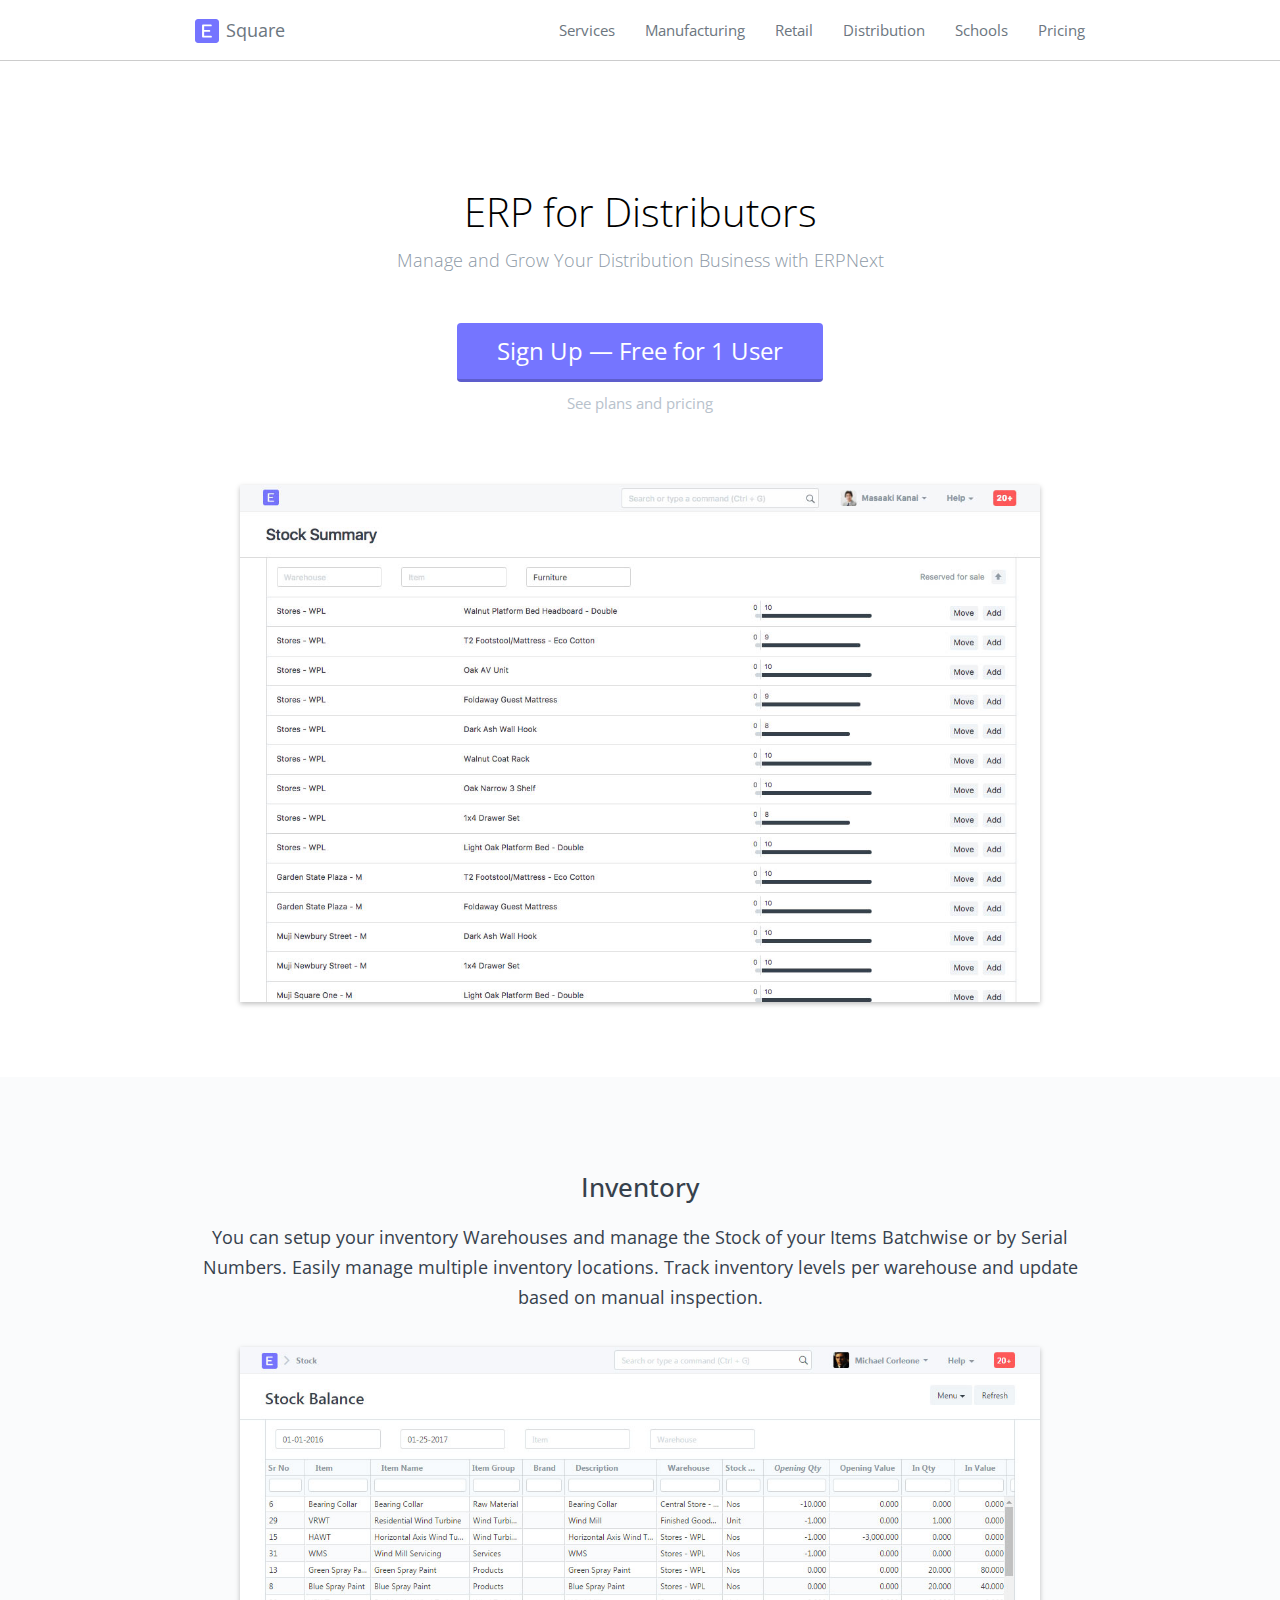
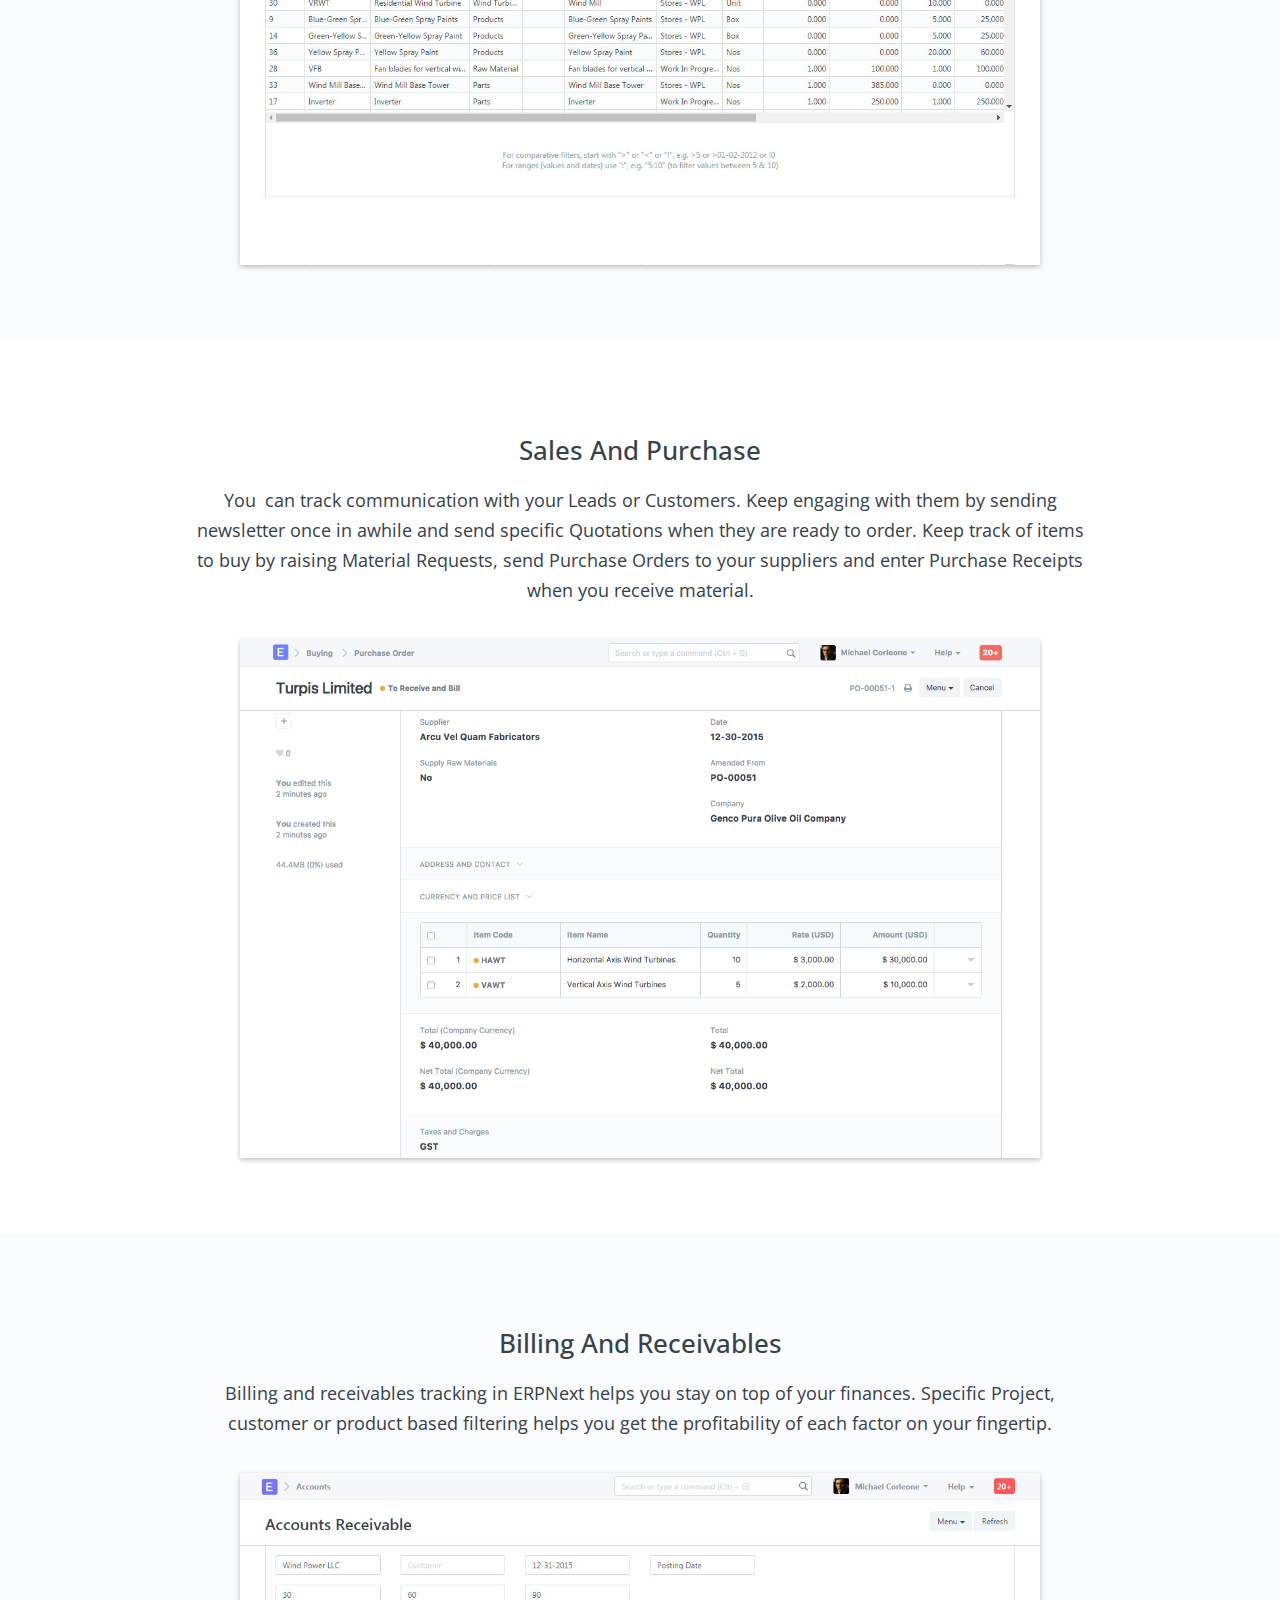
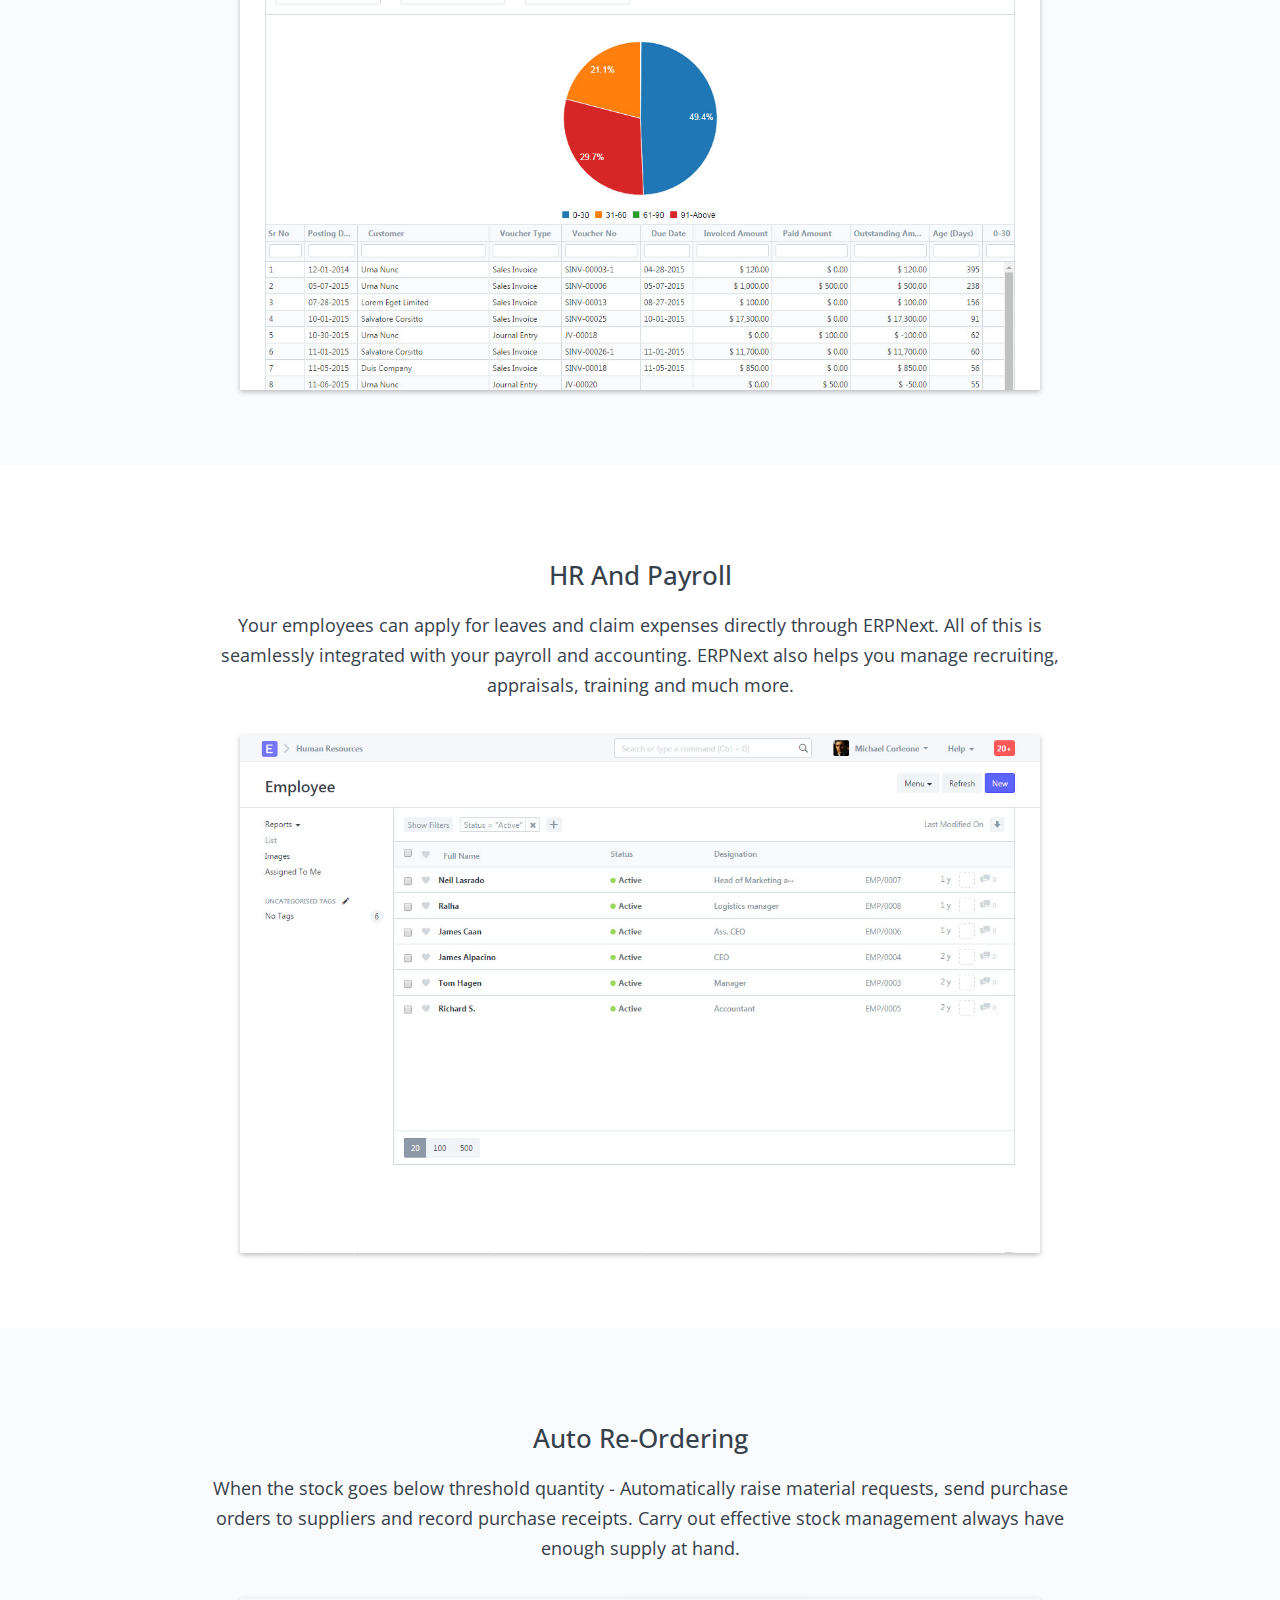
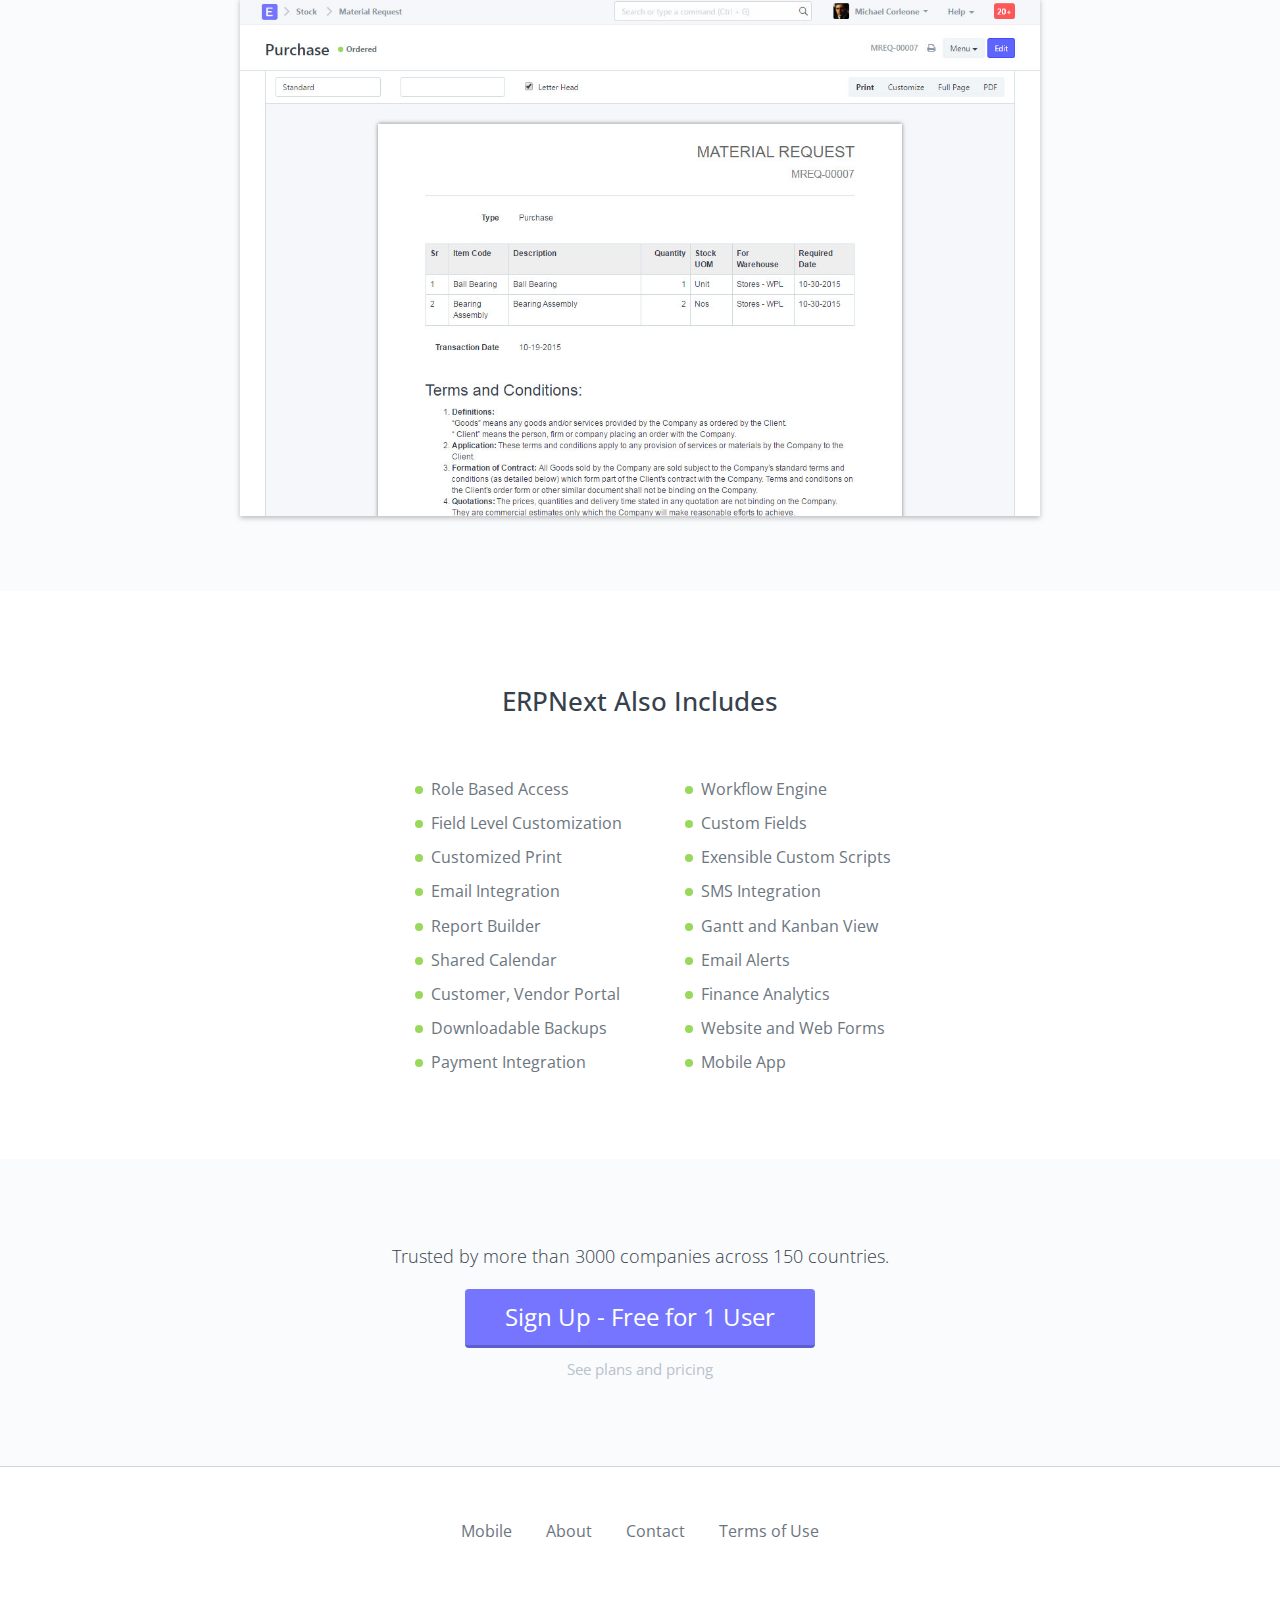
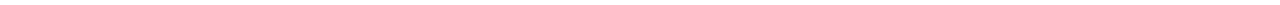
==== commit 66d43bc6: "Initial commit" ====
--- a/distribution.html
+++ b/distribution.html
@@ -48,10 +48,8 @@
 <ul class="nav navbar-nav navbar-left">
 </ul>
 <ul class="nav navbar-nav navbar-right"><li data-label="Industries" class="dropdown dropdown-submenu">
-	<a class="dropdown-toggle" onclick="return false;" data-toggle="dropdown" aria-expanded="false">
-	Industries<span class="caret"></span>
-	</a>
-		<ul class="dropdown-menu" role="menu"><li data-label="Services">
+	
+		<li data-label="Services">
 				<a href="./services.html">Services</a>
 			</li><li data-label="Manufacturing">
 				<a href="./manufacturing.html">Manufacturing</a>
@@ -61,11 +59,9 @@
 				<a href="./distribution.html" class="active">Distribution</a>
 			</li><li data-label="Schools">
 				<a href="./schools.html">Schools</a>
-			</li></ul></li><li data-label="Pricing">
+			</li><li data-label="Pricing">
 	<a href="./pricing.html">
-	Pricing</a></li><li data-label="Manual">
-	<a href="./manual/index.html" target="_blank">
-	Manual</a></li>
+	Pricing</a></li>
 	<!-- post login tools -->
 
 <li class="dropdown logged-in hide" id="website-post-login" data-label="website-post-login" style="display: none">
